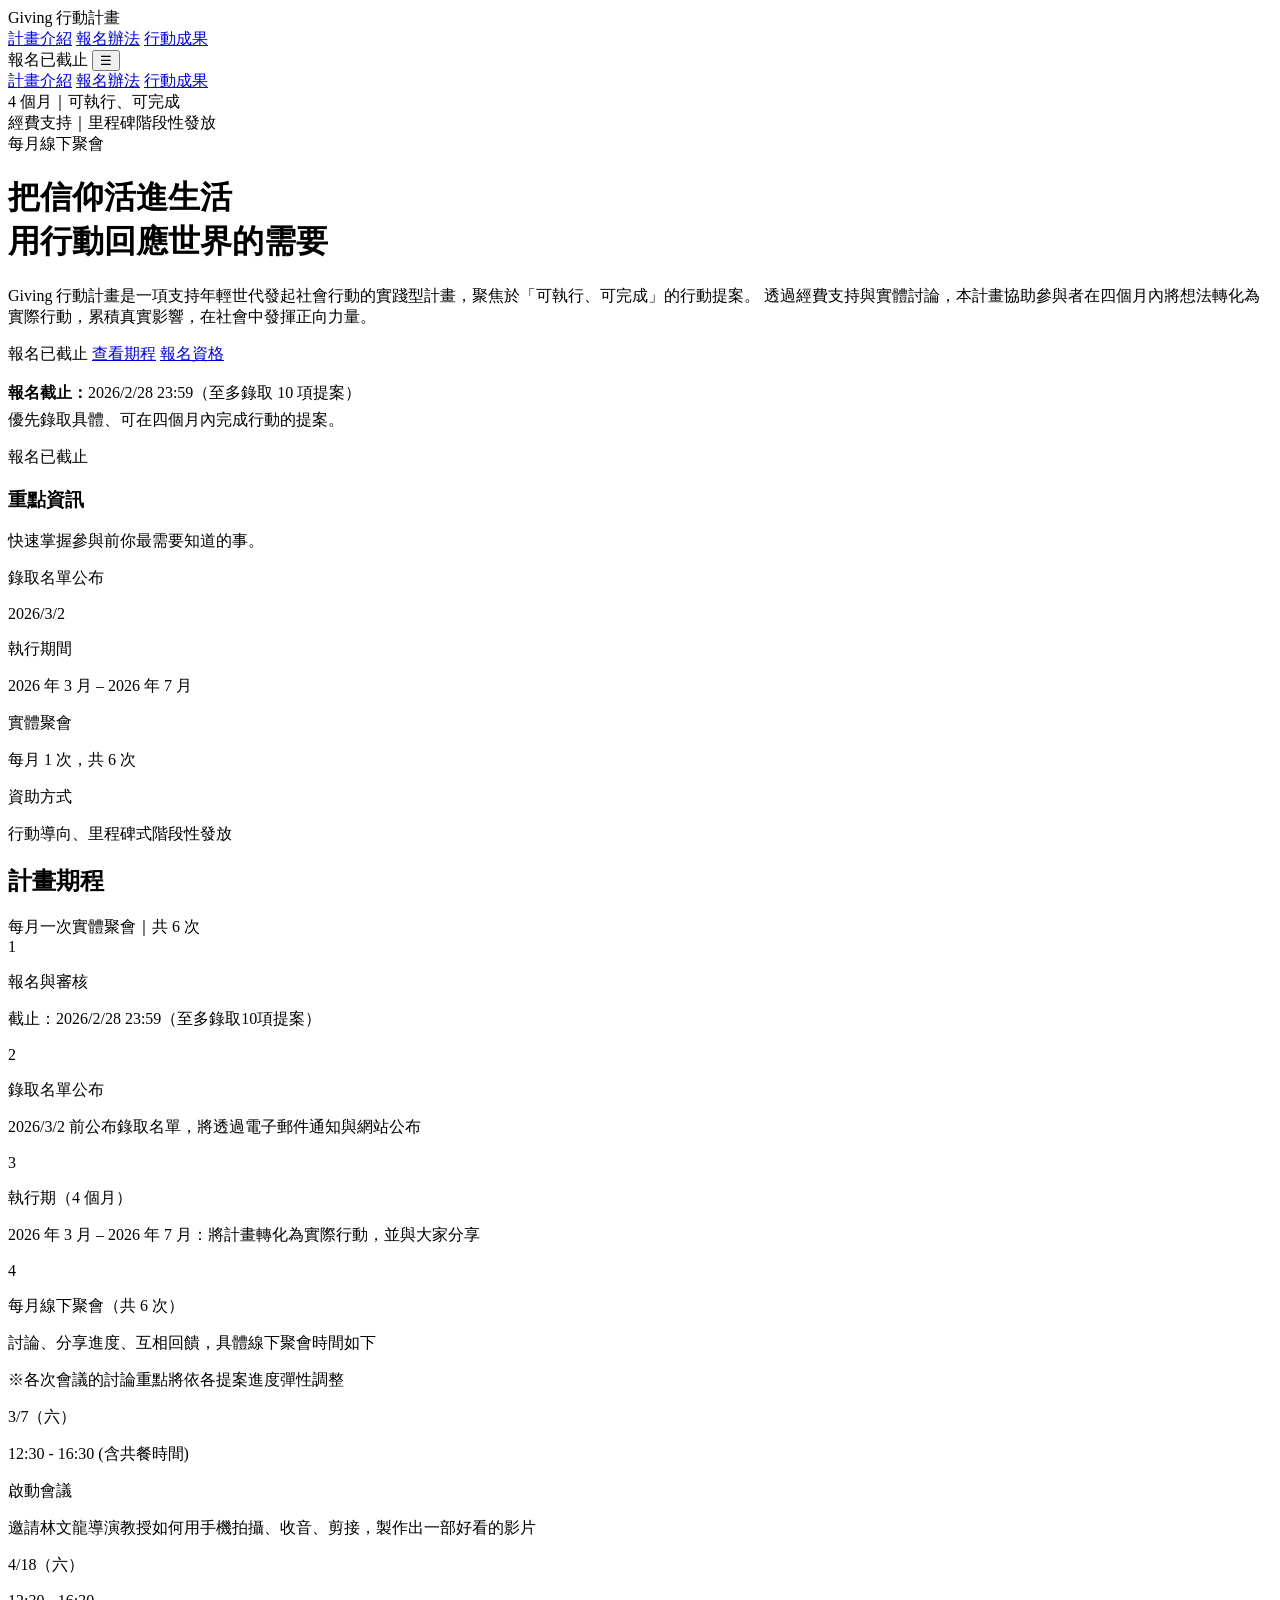
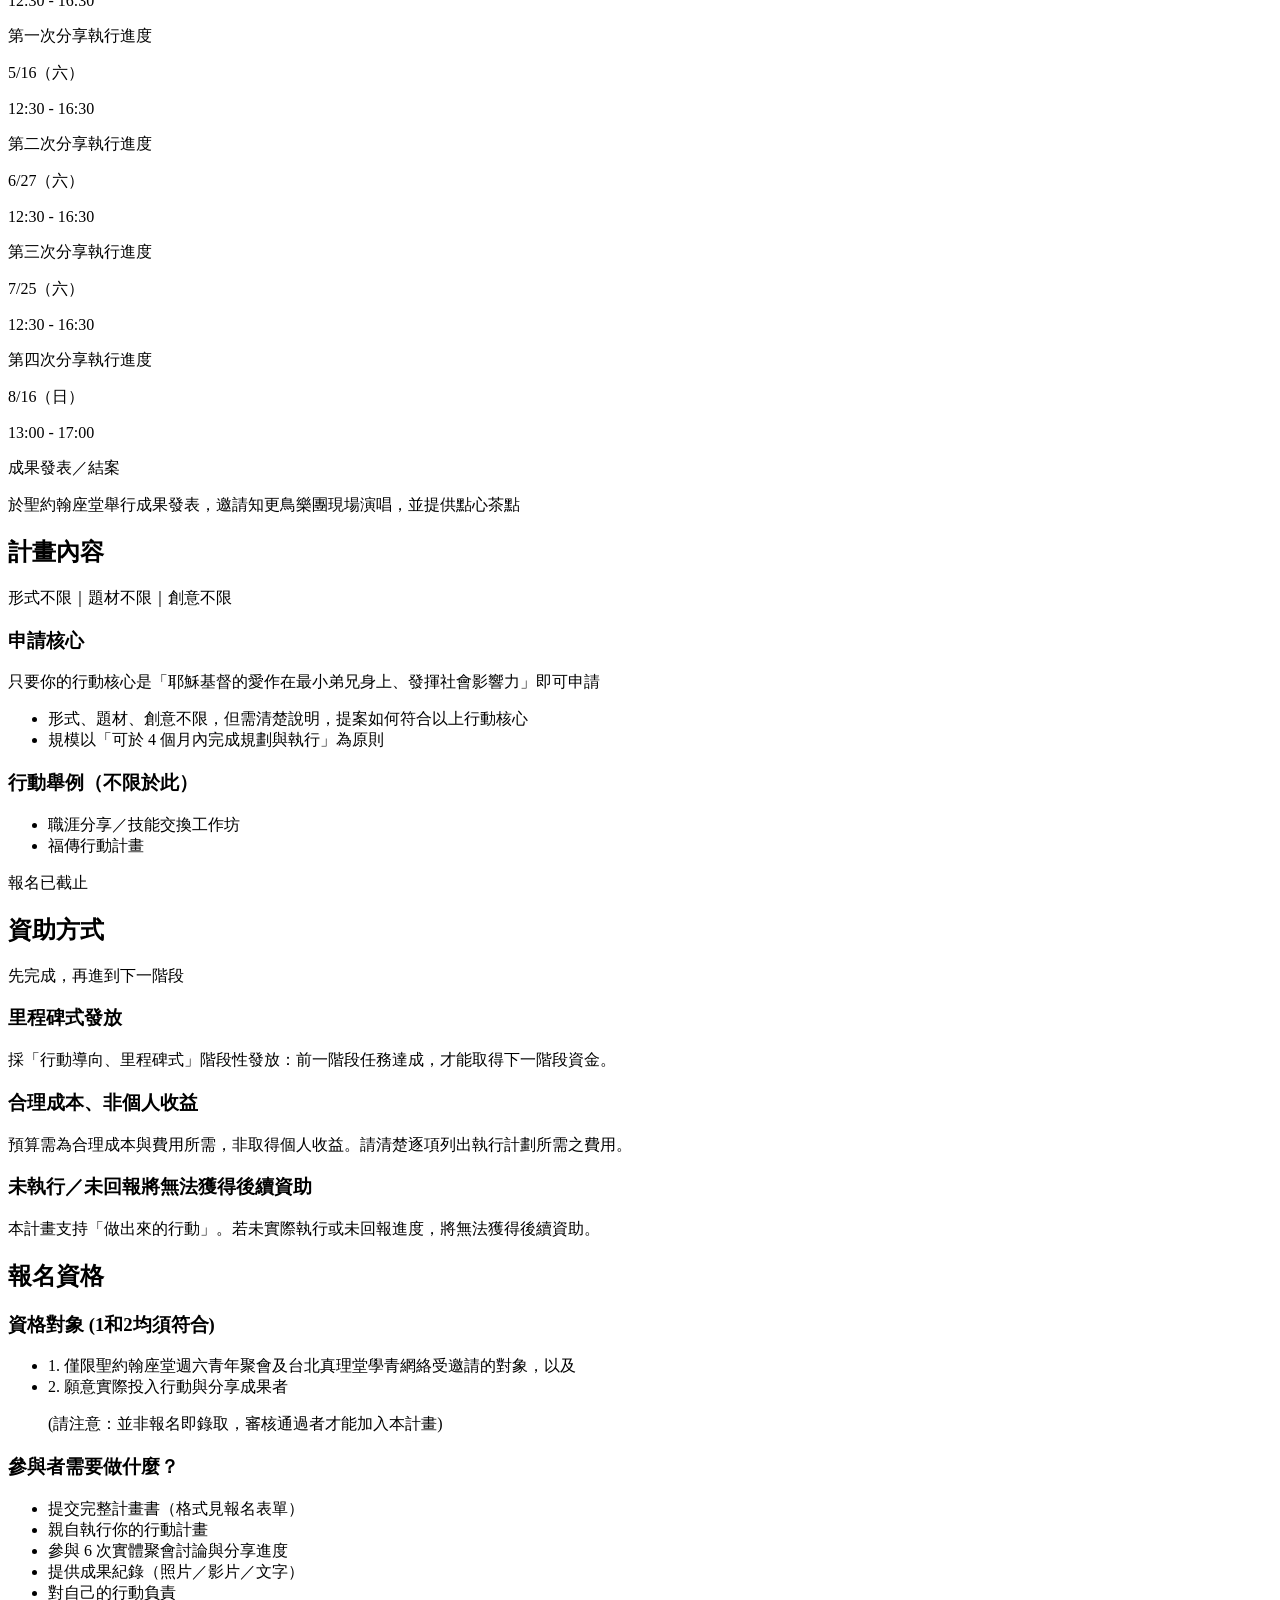
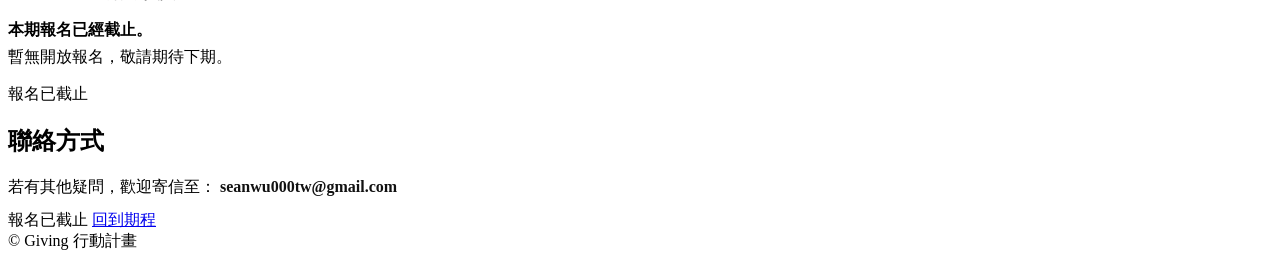
==== index.html @ 3ac2692a "Initial commit: Giving 行動計畫 website Apple-inspired visual refresh, results page video cards, and upd" ====
<!doctype html>
<html lang="zh-Hant">
<head>
  <meta charset="utf-8">
  <title>Giving 行動計畫｜計畫介紹</title>
  <meta name="viewport" content="width=device-width, initial-scale=1">
  <meta name="description" content="Giving 行動計畫：支持年輕世代在四個月內將想法轉化為實際社會行動的實踐型計畫。">
  <link rel="stylesheet" href="/giving-project/assets/styles.css">
  
</head>

<body>
  <!-- 導覽列（保持固定不動） -->
  <div class="nav">
    <div class="nav-inner">
      <div class="brand"><span class="dot"></span>Giving 行動計畫</div>
      <div class="nav-links">
        <a data-nav href="/giving-project/">計畫介紹</a>
        <a data-nav href="/giving-project/apply/">報名辦法</a>
        <a data-nav href="/giving-project/results/">行動成果</a>
      </div>
      <span class="btn closed">報名已截止</span>
      <button class="menu-btn" id="menuBtn" aria-label="開啟選單">☰</button>
    </div>
    <div class="mobile-menu" id="mobileMenu">
      <a data-nav href="/giving-project/">計畫介紹</a>
      <a data-nav href="/giving-project/apply/">報名辦法</a>
      <a data-nav href="/giving-project/results/">行動成果</a>
    </div>
  </div>

  <!--  重要：加上 id="content"，之後只替換這裡 -->
  <main id="content" class="container">

    <!-- Hero -->
    <div class="hero">
      <div class="badge-row">
        <div class="badge">4 個月｜可執行、可完成</div>
        <div class="badge">經費支持｜里程碑階段性發放</div>
        <div class="badge">每月線下聚會</div>
      </div>

      <div class="hero-grid">
        <div>
          <h1 class="hero-title">把信仰活進生活<br>用行動回應世界的需要</h1>
          <p class="lead">
            Giving 行動計畫是一項支持年輕世代發起社會行動的實踐型計畫，聚焦於「可執行、可完成」的行動提案。
            透過經費支持與實體討論，本計畫協助參與者在四個月內將想法轉化為實際行動，累積真實影響，在社會中發揮正向力量。
          </p>
          <div class="hero-actions">
            <span class="btn closed">報名已截止</span>
            <a class="btn ghost" href="#timeline">查看期程</a>
            <a class="btn ghost" href="#eligibility">報名資格</a>
          </div>

          <div class="cta-band" style="margin-top:18px;">
            <div>
              <strong>報名截止：</strong>2026/2/28 23:59（至多錄取 10 項提案）
              <p style="margin-top:6px;">優先錄取具體、可在四個月內完成行動的提案。</p>
            </div>
            <span class="btn closed">報名已截止</span>
          </div>
        </div>

        <aside class="panel">
          <h3>重點資訊</h3>
          <p>快速掌握參與前你最需要知道的事。</p>
          <div class="meta">
            <div class="meta-item">
              <p class="k">錄取名單公布</p>
              <p class="v">2026/3/2</p>
            </div>
            <div class="meta-item">
              <p class="k">執行期間</p>
              <p class="v">2026 年 3 月 – 2026 年 7 月</p>
            </div>
            <div class="meta-item">
              <p class="k">實體聚會</p>
              <p class="v">每月 1 次，共 6 次</p>
            </div>
            <div class="meta-item">
              <p class="k">資助方式</p>
              <p class="v">行動導向、里程碑式階段性發放</p>
            </div>
          </div>
        </aside>
      </div>
    </div>

    <!-- Timeline -->
    <section id="timeline">
      <div class="section-title">
        <h2>計畫期程</h2>
        <div class="hint">每月一次實體聚會｜共 6 次</div>
      </div>

      <div class="grid">
        <div class="card soft" style="grid-column: span 12;">
          <div class="timeline">
            <div class="step">
              <div class="num">1</div>
              <div class="txt">
                <p class="t">報名與審核</p>
                <p class="d">截止：2026/2/28 23:59（至多錄取10項提案）</p>
              </div>
            </div>
            <div class="step">
              <div class="num">2</div>
              <div class="txt">
                <p class="t">錄取名單公布</p>
                <p class="d">2026/3/2 前公布錄取名單，將透過電子郵件通知與網站公布</p>
              </div>
            </div>
            <div class="step">
              <div class="num">3</div>
              <div class="txt">
                <p class="t">執行期（4 個月）</p>
                <p class="d">2026 年 3 月 – 2026 年 7 月：將計畫轉化為實際行動，並與大家分享</p>
              </div>
            </div>
            <div class="step">
              <div class="num">4</div>
              <div class="txt">
                <p class="t">每月線下聚會（共 6 次）</p>
                <p class="d">討論、分享進度、互相回饋，具體線下聚會時間如下</p>
                <p class="d">※各次會議的討論重點將依各提案進度彈性調整</p>
              </div>
            </div>

            <!-- Detailed Meeting Timeline -->
            <div class="meeting-timeline">

              <div class="meeting-line"></div>

              <div class="meeting-item">
                <div class="dot"></div>
                <p class="date">3/7（六）</p>
                <p class="time">12:30 - 16:30 (含共餐時間)</p>
                <p class="stage">啟動會議</p>
                <p class="desc">邀請林文龍導演教授如何用手機拍攝、收音、剪接，製作出一部好看的影片</p>
              </div>

              <div class="meeting-item">
                <div class="dot"></div>
                <p class="date">4/18（六）</p>
                <p class="time">12:30 - 16:30</p>
                <p class="stage">第一次分享執行進度</p>
                <p class="desc"></p>
              </div>

              <div class="meeting-item">
                <div class="dot"></div>
                <p class="date">5/16（六）</p>
                <p class="time">12:30 - 16:30</p>
                <p class="stage">第二次分享執行進度</p>
                <p class="desc"></p>
              </div>

              <div class="meeting-item">
                <div class="dot"></div>
                <p class="date">6/27（六）</p>
                <p class="time">12:30 - 16:30</p>
                <p class="stage">第三次分享執行進度</p>
                <p class="desc"></p>
              </div>

              <div class="meeting-item">
                <div class="dot"></div>
                <p class="date">7/25（六）</p>
                <p class="time">12:30 - 16:30</p>
                <p class="stage">第四次分享執行進度</p>
                <p class="desc"></p>
              </div>

              <div class="meeting-item">
                <div class="dot"></div>
                <p class="date">8/16（日）</p>
                <p class="time">13:00 - 17:00</p>
                <p class="stage">成果發表／結案</p>
                <p class="desc">於聖約翰座堂舉行成果發表，邀請知更鳥樂團現場演唱，並提供點心茶點</p>
              </div>
            </div>

          </div>
        </div>
      </div>
    </section>

    <!-- Content -->
    <section>
      <div class="section-title">
        <h2>計畫內容</h2>
        <div class="hint">形式不限｜題材不限｜創意不限</div>
      </div>

      <div class="grid">
        <div class="card">
          <h3>申請核心</h3>
          <p>只要你的行動核心是「耶穌基督的愛作在最小弟兄身上、發揮社會影響力」即可申請</p>
          <ul>
            <li>形式、題材、創意不限，但需清楚說明，提案如何符合以上行動核心</li>
            <li>規模以「可於 4 個月內完成規劃與執行」為原則</li>
          </ul>
        </div>
        <div class="card">
          <h3>行動舉例（不限於此）</h3>
          <ul>
            <li>職涯分享／技能交換工作坊</li>
            <li>福傳行動計畫</li>
          </ul>
          <div style="margin-top:12px;">
            <span class="btn closed">報名已截止</span>
          </div>
        </div>
      </div>
    </section>

    <!-- Funding -->
    <section>
      <div class="section-title">
        <h2>資助方式</h2>
        <div class="hint">先完成，再進到下一階段</div>
      </div>

      <div class="grid">
        <div class="card soft">
          <h3>里程碑式發放</h3>
          <p>採「行動導向、里程碑式」階段性發放：前一階段任務達成，才能取得下一階段資金。</p>
        </div>
        <div class="card soft">
          <h3>合理成本、非個人收益</h3>
          <p>預算需為合理成本與費用所需，非取得個人收益。請清楚逐項列出執行計劃所需之費用。</p>
        </div>
        <div class="card soft">
          <h3>未執行／未回報將無法獲得後續資助</h3>
          <p>本計畫支持「做出來的行動」。若未實際執行或未回報進度，將無法獲得後續資助。</p>
        </div>
        </div>
      </div>
    </section>

    <!-- Eligibility -->
    <section id="eligibility">
      <div class="section-title">
        <h2>報名資格</h2>
        <div class="hint"></div>
      </div>

      <div class="grid">
        <div class="card">
          <h3>資格對象 (1和2均須符合)</h3>
          <ul>
            <li>1. 僅限聖約翰座堂週六青年聚會及台北真理堂學青網絡受邀請的對象，以及</li>
            <li>2. 願意實際投入行動與分享成果者</li>
            <p>(請注意：並非報名即錄取，審核通過者才能加入本計畫)</p>
          </ul>
        </div>
        <div class="card">
          <h3>參與者需要做什麼？</h3>
          <ul>
            <li>提交完整計畫書（格式見報名表單）</li>
            <li>親自執行你的行動計畫</li>
            <li>參與 6 次實體聚會討論與分享進度</li>
            <li>提供成果紀錄（照片／影片／文字）</li>
            <li>對自己的行動負責</li>
          </ul>
        </div>
      </div>

      <div class="cta-band">
        <div>
          <strong>本期報名已經截止。</strong>
          <p style="margin-top:6px;">暫無開放報名，敬請期待下期。</p>
        </div>
        <span class="btn closed">報名已截止</span>
      </div>
    </section>

    <!-- Contact -->
    <section>
      <div class="section-title">
        <h2>聯絡方式</h2>
        <div class="hint"></div>
      </div>
      <div class="grid">
        <div class="card soft" style="grid-column: span 12;">
          <p style="margin:0;color:var(--muted);">
            若有其他疑問，歡迎寄信至：
            <strong style="color:#111;">seanwu000tw@gmail.com</strong>
          </p>
          <div style="margin-top:12px;">
            <span class="btn closed">報名已截止</span>
            <a class="btn ghost" href="#timeline">回到期程</a>
          </div>
        </div>
      </div>
    </section>

  </main>

  <footer>
    <div class="container">
      <div>© Giving 行動計畫</div>
    </div>
  </footer>

  <!--  內容替換（不刷新）核心 JS -->
  <script>
    (function () {
 
      // 攔截導覽列點擊
      const content = document.getElementById("content");
      if (!content) return;

      function normalizePath(p) {
        return (p || "/").replace(/index\.html$/i, "").replace(/\/+$/, "/");
      }

      function setActiveNav(pathname) {
        const current = normalizePath(pathname);
        document.querySelectorAll(".nav-links a[data-nav], .mobile-menu a[data-nav]").forEach(a => {
          a.classList.remove("active");
          const href = a.getAttribute("href") || "";
          if (normalizePath(href) === current) a.classList.add("active");
        });
      }

      function scrollToHash(hash) {
        if (!hash) return;
        const id = hash.startsWith("#") ? hash : "#" + hash;
        const el = document.querySelector(id);
        if (el) el.scrollIntoView({ behavior: "smooth", block: "start" });
      }

      async function loadPage(url, push) {
        content.classList.add("is-loading");
        try {
          const res = await fetch(url, { credentials: "same-origin" });
          if (!res.ok) throw new Error("HTTP " + res.status);
          const html = await res.text();
          const doc = new DOMParser().parseFromString(html, "text/html");
          const next = doc.getElementById("content");
          if (!next) return (window.location.href = url);

          content.innerHTML = next.innerHTML;
          document.title = doc.title || document.title;

          if (push) history.pushState({}, "", url);

          // ✅ 若 url 含 hash，等內容換好後再捲動
          const hash = new URL(url, location.origin).hash;
          if (hash) {
            // 等一個 frame，確保 DOM 已更新
            requestAnimationFrame(() => scrollToHash(hash));
          } else {
            window.scrollTo({ top: 0, left: 0 });
          }

          setActiveNav(location.pathname);
        } catch (e) {
          window.location.href = url;
        } finally {
          requestAnimationFrame(() => content.classList.remove("is-loading"));
        }
      }

      document.addEventListener("click", (e) => {
        const a = e.target.closest("a");
        if (!a) return;

        const href = a.getAttribute("href");
        if (!href) return;

        // ✅ 1) 純頁內錨點：#timeline
        if (href.startsWith("#")) {
          const target = document.querySelector(href);
          if (target) {
            e.preventDefault();
            target.scrollIntoView({ behavior: "smooth", block: "start" });
            history.pushState(null, "", href); // 讓網址列顯示 #timeline
          }
          return;
        }

        // ✅ 2) 站內頁面 + hash：/giving-project/#timeline 或 /apply/#xxx
        // 只攔截同源（你的 GitHub Pages）且標註 data-nav 的連結
        if (a.hasAttribute("data-nav")) {
          e.preventDefault();
          loadPage(href, true);
        }
      });

      window.addEventListener("popstate", () => {
        // 回上一頁若含 hash，也會捲動
        loadPage(location.pathname + location.search + location.hash, false);
      });

      // ✅ 首次進站若網址含 #timeline，也自動捲動
      setActiveNav(location.pathname);
      if (location.hash) requestAnimationFrame(() => scrollToHash(location.hash));
    })();
    // 手機版menu介面
    const menuBtn = document.getElementById("menuBtn");
    const mobileMenu = document.getElementById("mobileMenu");
    if (menuBtn && mobileMenu){
      menuBtn.addEventListener("click", () => {
        mobileMenu.classList.toggle("open");
      });

      // 點選單項目後自動收起
      mobileMenu.addEventListener("click", (e) => {
        const a = e.target.closest("a");
        if (a) mobileMenu.classList.remove("open");
      });
    }

  </script>
</body>
</html>
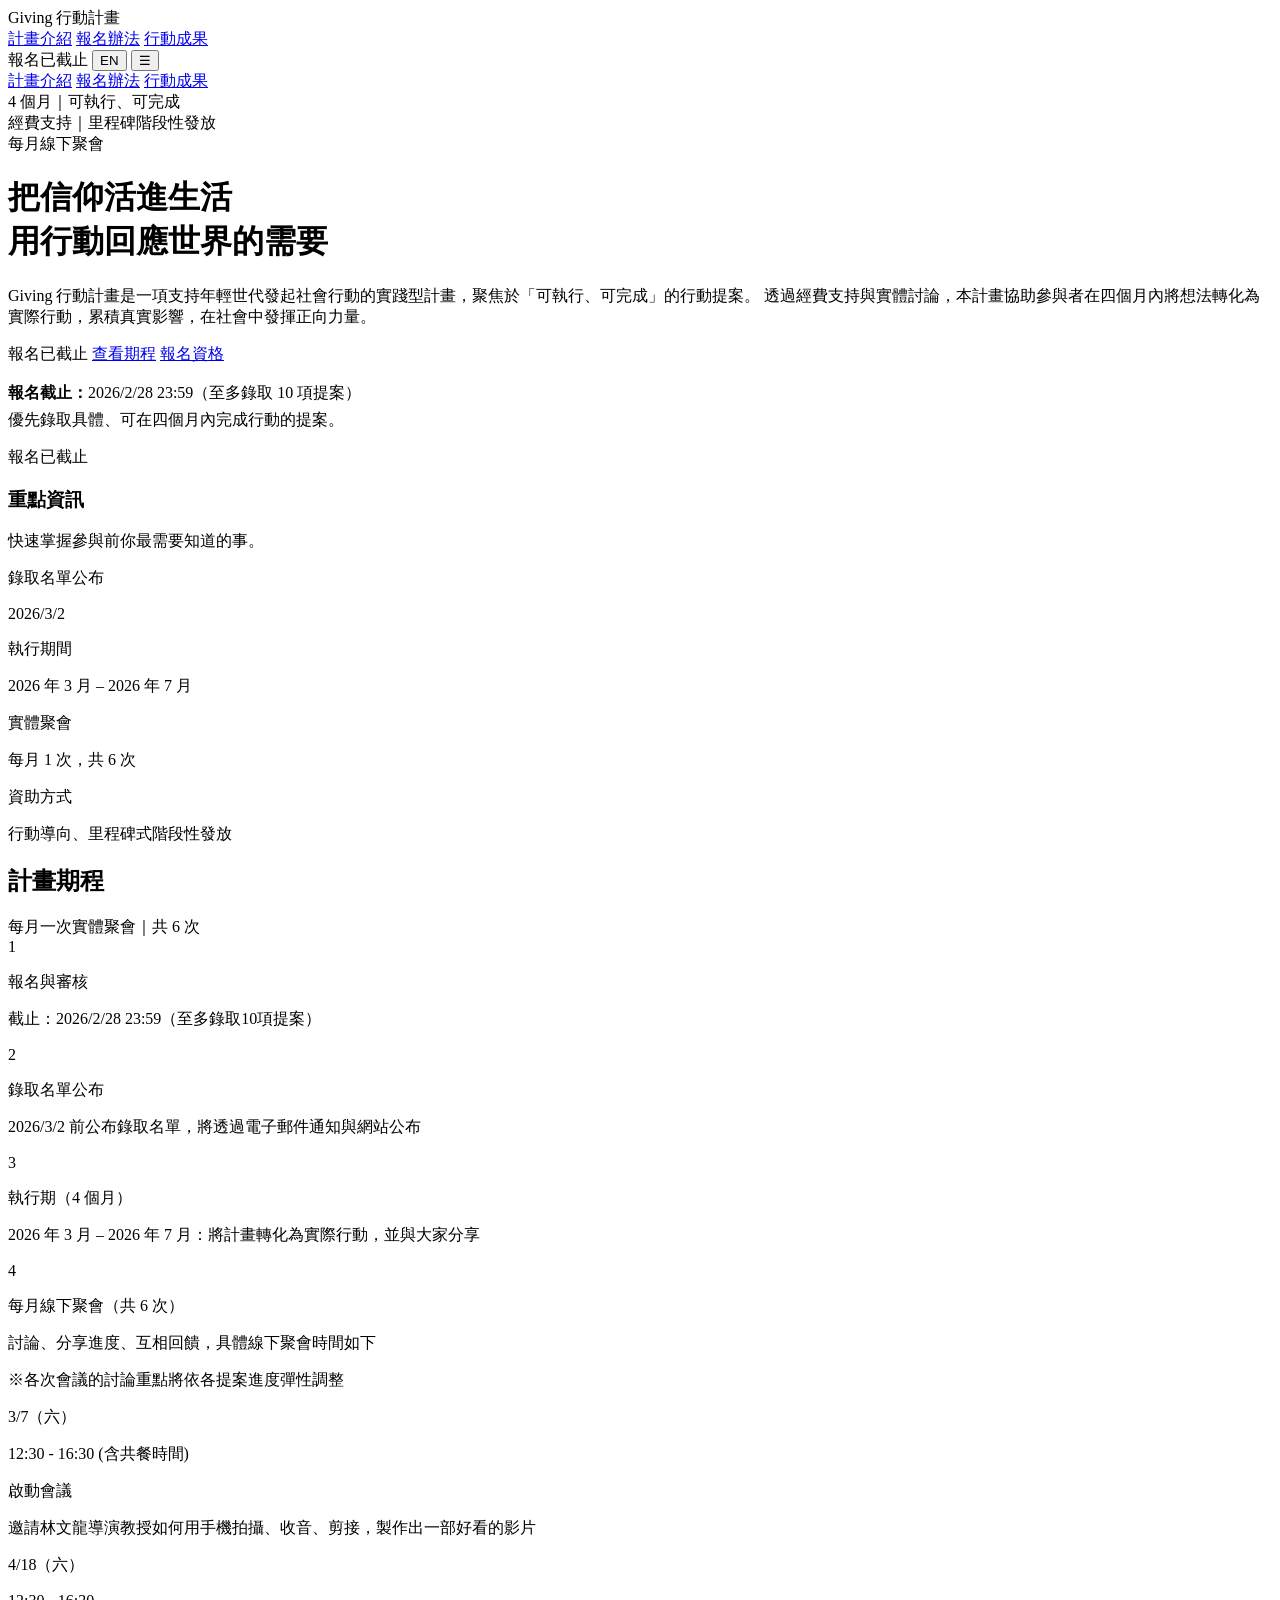
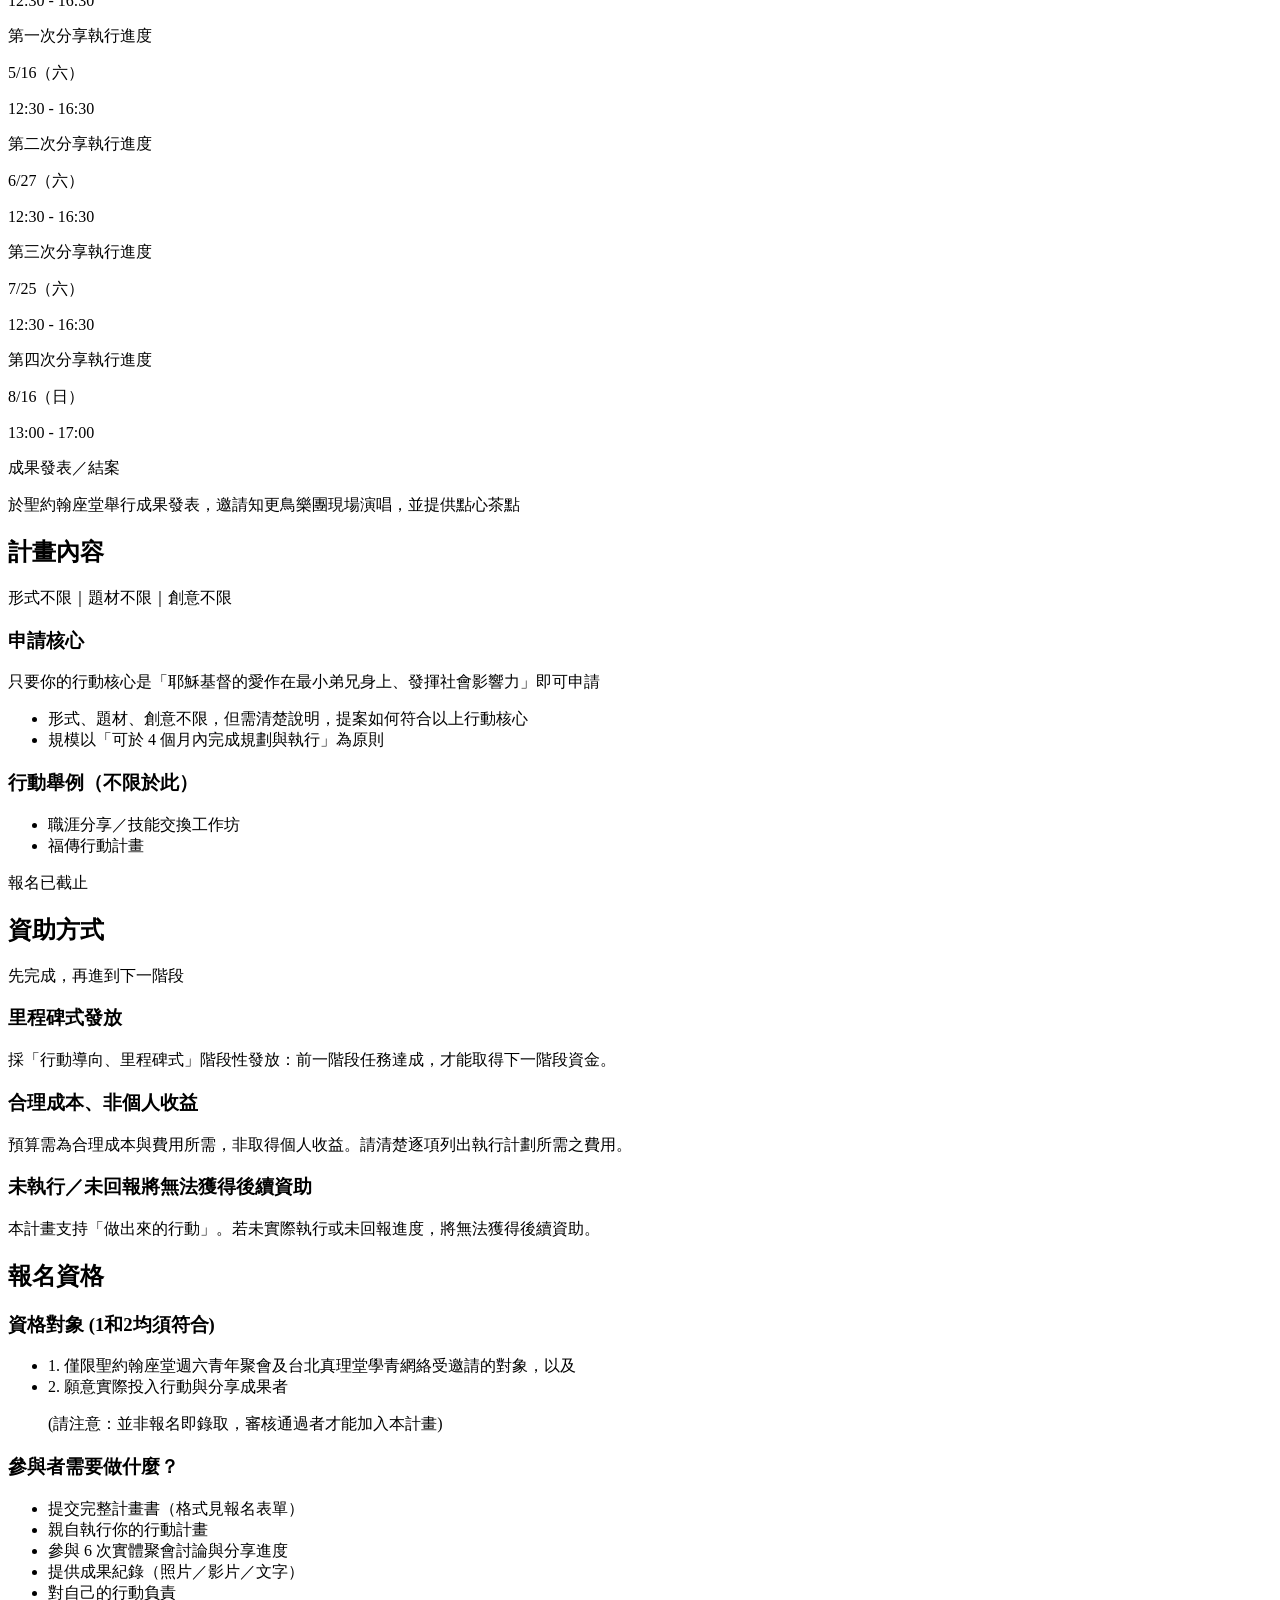
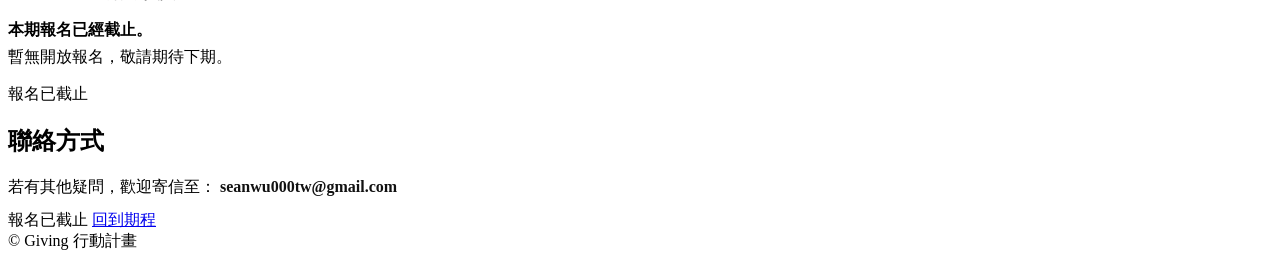
==== commit 216ce36a: "Add serif titles, lighter body type, EN/中 language toggle, and consistent mobile nav dropdown - Titl" ====
--- a/index.html
+++ b/index.html
@@ -5,27 +5,30 @@
   <title>Giving 行動計畫｜計畫介紹</title>
   <meta name="viewport" content="width=device-width, initial-scale=1">
   <meta name="description" content="Giving 行動計畫：支持年輕世代在四個月內將想法轉化為實際社會行動的實踐型計畫。">
+  <link rel="preconnect" href="https://fonts.googleapis.com">
+  <link rel="preconnect" href="https://fonts.gstatic.com" crossorigin>
+  <link rel="stylesheet" href="https://fonts.googleapis.com/css2?family=Noto+Sans+TC:wght@300;400;500;600;700&family=Noto+Serif+TC:wght@500;600;700&display=swap">
   <link rel="stylesheet" href="/giving-project/assets/styles.css">
-  
 </head>
 
 <body>
   <!-- 導覽列（保持固定不動） -->
   <div class="nav">
     <div class="nav-inner">
-      <div class="brand"><span class="dot"></span>Giving 行動計畫</div>
+      <div class="brand" data-en="The Giving Project"><span class="dot"></span>Giving 行動計畫</div>
       <div class="nav-links">
-        <a data-nav href="/giving-project/">計畫介紹</a>
-        <a data-nav href="/giving-project/apply/">報名辦法</a>
-        <a data-nav href="/giving-project/results/">行動成果</a>
-      </div>
-      <span class="btn closed">報名已截止</span>
+        <a data-nav href="/giving-project/" data-en="About">計畫介紹</a>
+        <a data-nav href="/giving-project/apply/" data-en="Apply">報名辦法</a>
+        <a data-nav href="/giving-project/results/" data-en="Results">行動成果</a>
+      </div>
+      <span class="btn closed" data-en="Applications Closed">報名已截止</span>
+      <button class="lang-toggle" aria-label="Switch to English">EN</button>
       <button class="menu-btn" id="menuBtn" aria-label="開啟選單">☰</button>
     </div>
     <div class="mobile-menu" id="mobileMenu">
-      <a data-nav href="/giving-project/">計畫介紹</a>
-      <a data-nav href="/giving-project/apply/">報名辦法</a>
-      <a data-nav href="/giving-project/results/">行動成果</a>
+      <a data-nav href="/giving-project/" data-en="About">計畫介紹</a>
+      <a data-nav href="/giving-project/apply/" data-en="Apply">報名辦法</a>
+      <a data-nav href="/giving-project/results/" data-en="Results">行動成果</a>
     </div>
   </div>
 
@@ -35,52 +38,52 @@
     <!-- Hero -->
     <div class="hero">
       <div class="badge-row">
-        <div class="badge">4 個月｜可執行、可完成</div>
-        <div class="badge">經費支持｜里程碑階段性發放</div>
-        <div class="badge">每月線下聚會</div>
+        <div class="badge" data-en="4 Months｜Actionable &amp; Completable">4 個月｜可執行、可完成</div>
+        <div class="badge" data-en="Funding｜Released by Milestone">經費支持｜里程碑階段性發放</div>
+        <div class="badge" data-en="Monthly In-Person Meetups">每月線下聚會</div>
       </div>
 
       <div class="hero-grid">
         <div>
-          <h1 class="hero-title">把信仰活進生活<br>用行動回應世界的需要</h1>
-          <p class="lead">
+          <h1 class="hero-title" data-en="Live your faith out loud&lt;br&gt;Answer the world's needs with action">把信仰活進生活<br>用行動回應世界的需要</h1>
+          <p class="lead" data-en="The Giving Project supports young people launching social action, focused on proposals that are actionable and completable. With funding support and in-person discussion, the program helps participants turn ideas into real action within four months, creating real impact and a positive force in society.">
             Giving 行動計畫是一項支持年輕世代發起社會行動的實踐型計畫，聚焦於「可執行、可完成」的行動提案。
             透過經費支持與實體討論，本計畫協助參與者在四個月內將想法轉化為實際行動，累積真實影響，在社會中發揮正向力量。
           </p>
           <div class="hero-actions">
-            <span class="btn closed">報名已截止</span>
-            <a class="btn ghost" href="#timeline">查看期程</a>
-            <a class="btn ghost" href="#eligibility">報名資格</a>
+            <span class="btn closed" data-en="Applications Closed">報名已截止</span>
+            <a class="btn ghost" href="#timeline" data-en="View Timeline">查看期程</a>
+            <a class="btn ghost" href="#eligibility" data-en="Eligibility">報名資格</a>
           </div>
 
           <div class="cta-band" style="margin-top:18px;">
             <div>
-              <strong>報名截止：</strong>2026/2/28 23:59（至多錄取 10 項提案）
-              <p style="margin-top:6px;">優先錄取具體、可在四個月內完成行動的提案。</p>
-            </div>
-            <span class="btn closed">報名已截止</span>
+              <strong data-en="Application Deadline: ">報名截止：</strong><span data-en="Feb 28, 2026 23:59 (up to 10 proposals accepted)">2026/2/28 23:59（至多錄取 10 項提案）</span>
+              <p style="margin-top:6px;" data-en="Priority given to concrete proposals completable within four months.">優先錄取具體、可在四個月內完成行動的提案。</p>
+            </div>
+            <span class="btn closed" data-en="Applications Closed">報名已截止</span>
           </div>
         </div>
 
         <aside class="panel">
-          <h3>重點資訊</h3>
-          <p>快速掌握參與前你最需要知道的事。</p>
+          <h3 data-en="Key Info">重點資訊</h3>
+          <p data-en="Everything you need to know before joining.">快速掌握參與前你最需要知道的事。</p>
           <div class="meta">
             <div class="meta-item">
-              <p class="k">錄取名單公布</p>
+              <p class="k" data-en="Results Announced">錄取名單公布</p>
               <p class="v">2026/3/2</p>
             </div>
             <div class="meta-item">
-              <p class="k">執行期間</p>
-              <p class="v">2026 年 3 月 – 2026 年 7 月</p>
+              <p class="k" data-en="Program Period">執行期間</p>
+              <p class="v" data-en="March – July 2026">2026 年 3 月 – 2026 年 7 月</p>
             </div>
             <div class="meta-item">
-              <p class="k">實體聚會</p>
-              <p class="v">每月 1 次，共 6 次</p>
+              <p class="k" data-en="In-Person Meetups">實體聚會</p>
+              <p class="v" data-en="Once a month, 6 sessions total">每月 1 次，共 6 次</p>
             </div>
             <div class="meta-item">
-              <p class="k">資助方式</p>
-              <p class="v">行動導向、里程碑式階段性發放</p>
+              <p class="k" data-en="Funding Model">資助方式</p>
+              <p class="v" data-en="Action-based, released by milestone">行動導向、里程碑式階段性發放</p>
             </div>
           </div>
         </aside>
@@ -90,8 +93,8 @@
     <!-- Timeline -->
     <section id="timeline">
       <div class="section-title">
-        <h2>計畫期程</h2>
-        <div class="hint">每月一次實體聚會｜共 6 次</div>
+        <h2 data-en="Program Timeline">計畫期程</h2>
+        <div class="hint" data-en="One in-person meetup per month｜6 sessions total">每月一次實體聚會｜共 6 次</div>
       </div>
 
       <div class="grid">
@@ -100,30 +103,30 @@
             <div class="step">
               <div class="num">1</div>
               <div class="txt">
-                <p class="t">報名與審核</p>
-                <p class="d">截止：2026/2/28 23:59（至多錄取10項提案）</p>
+                <p class="t" data-en="Application &amp; Review">報名與審核</p>
+                <p class="d" data-en="Deadline: Feb 28, 2026 23:59 (up to 10 proposals accepted)">截止：2026/2/28 23:59（至多錄取10項提案）</p>
               </div>
             </div>
             <div class="step">
               <div class="num">2</div>
               <div class="txt">
-                <p class="t">錄取名單公布</p>
-                <p class="d">2026/3/2 前公布錄取名單，將透過電子郵件通知與網站公布</p>
+                <p class="t" data-en="Results Announcement">錄取名單公布</p>
+                <p class="d" data-en="Results will be announced by Mar 2, 2026 via email and on this site">2026/3/2 前公布錄取名單，將透過電子郵件通知與網站公布</p>
               </div>
             </div>
             <div class="step">
               <div class="num">3</div>
               <div class="txt">
-                <p class="t">執行期（4 個月）</p>
-                <p class="d">2026 年 3 月 – 2026 年 7 月：將計畫轉化為實際行動，並與大家分享</p>
+                <p class="t" data-en="Execution Period (4 Months)">執行期（4 個月）</p>
+                <p class="d" data-en="March – July 2026: turn your plan into real action and share it with the group">2026 年 3 月 – 2026 年 7 月：將計畫轉化為實際行動，並與大家分享</p>
               </div>
             </div>
             <div class="step">
               <div class="num">4</div>
               <div class="txt">
-                <p class="t">每月線下聚會（共 6 次）</p>
-                <p class="d">討論、分享進度、互相回饋，具體線下聚會時間如下</p>
-                <p class="d">※各次會議的討論重點將依各提案進度彈性調整</p>
+                <p class="t" data-en="Monthly In-Person Meetups (6 Sessions)">每月線下聚會（共 6 次）</p>
+                <p class="d" data-en="Discuss, share progress, and give feedback — see the exact meetup schedule below">討論、分享進度、互相回饋，具體線下聚會時間如下</p>
+                <p class="d" data-en="※ The focus of each meeting will be adjusted flexibly based on each proposal's progress">※各次會議的討論重點將依各提案進度彈性調整</p>
               </div>
             </div>
 
@@ -134,50 +137,50 @@
 
               <div class="meeting-item">
                 <div class="dot"></div>
-                <p class="date">3/7（六）</p>
-                <p class="time">12:30 - 16:30 (含共餐時間)</p>
-                <p class="stage">啟動會議</p>
-                <p class="desc">邀請林文龍導演教授如何用手機拍攝、收音、剪接，製作出一部好看的影片</p>
-              </div>
-
-              <div class="meeting-item">
-                <div class="dot"></div>
-                <p class="date">4/18（六）</p>
-                <p class="time">12:30 - 16:30</p>
-                <p class="stage">第一次分享執行進度</p>
+                <p class="date" data-en="Mar 7 (Sat)">3/7（六）</p>
+                <p class="time" data-en="12:30–16:30 (meal included)">12:30 - 16:30 (含共餐時間)</p>
+                <p class="stage" data-en="Kickoff Meeting">啟動會議</p>
+                <p class="desc" data-en="Director Lin Wen-Lung will teach smartphone filming, audio, and editing to help you make a great video">邀請林文龍導演教授如何用手機拍攝、收音、剪接，製作出一部好看的影片</p>
+              </div>
+
+              <div class="meeting-item">
+                <div class="dot"></div>
+                <p class="date" data-en="Apr 18 (Sat)">4/18（六）</p>
+                <p class="time" data-en="12:30–16:30">12:30 - 16:30</p>
+                <p class="stage" data-en="1st Progress Sharing">第一次分享執行進度</p>
                 <p class="desc"></p>
               </div>
 
               <div class="meeting-item">
                 <div class="dot"></div>
-                <p class="date">5/16（六）</p>
-                <p class="time">12:30 - 16:30</p>
-                <p class="stage">第二次分享執行進度</p>
+                <p class="date" data-en="May 16 (Sat)">5/16（六）</p>
+                <p class="time" data-en="12:30–16:30">12:30 - 16:30</p>
+                <p class="stage" data-en="2nd Progress Sharing">第二次分享執行進度</p>
                 <p class="desc"></p>
               </div>
 
               <div class="meeting-item">
                 <div class="dot"></div>
-                <p class="date">6/27（六）</p>
-                <p class="time">12:30 - 16:30</p>
-                <p class="stage">第三次分享執行進度</p>
+                <p class="date" data-en="Jun 27 (Sat)">6/27（六）</p>
+                <p class="time" data-en="12:30–16:30">12:30 - 16:30</p>
+                <p class="stage" data-en="3rd Progress Sharing">第三次分享執行進度</p>
                 <p class="desc"></p>
               </div>
 
               <div class="meeting-item">
                 <div class="dot"></div>
-                <p class="date">7/25（六）</p>
-                <p class="time">12:30 - 16:30</p>
-                <p class="stage">第四次分享執行進度</p>
+                <p class="date" data-en="Jul 25 (Sat)">7/25（六）</p>
+                <p class="time" data-en="12:30–16:30">12:30 - 16:30</p>
+                <p class="stage" data-en="4th Progress Sharing">第四次分享執行進度</p>
                 <p class="desc"></p>
               </div>
 
               <div class="meeting-item">
                 <div class="dot"></div>
-                <p class="date">8/16（日）</p>
-                <p class="time">13:00 - 17:00</p>
-                <p class="stage">成果發表／結案</p>
-                <p class="desc">於聖約翰座堂舉行成果發表，邀請知更鳥樂團現場演唱，並提供點心茶點</p>
+                <p class="date" data-en="Aug 16 (Sun)">8/16（日）</p>
+                <p class="time" data-en="13:00–17:00">13:00 - 17:00</p>
+                <p class="stage" data-en="Final Showcase / Wrap-up">成果發表／結案</p>
+                <p class="desc" data-en="Held at St. John's Cathedral, featuring a live performance by Robin Band, with refreshments provided">於聖約翰座堂舉行成果發表，邀請知更鳥樂團現場演唱，並提供點心茶點</p>
               </div>
             </div>
 
@@ -189,27 +192,27 @@
     <!-- Content -->
     <section>
       <div class="section-title">
-        <h2>計畫內容</h2>
-        <div class="hint">形式不限｜題材不限｜創意不限</div>
+        <h2 data-en="Program Content">計畫內容</h2>
+        <div class="hint" data-en="Any Format｜Any Topic｜Any Creative Approach">形式不限｜題材不限｜創意不限</div>
       </div>
 
       <div class="grid">
         <div class="card">
-          <h3>申請核心</h3>
-          <p>只要你的行動核心是「耶穌基督的愛作在最小弟兄身上、發揮社會影響力」即可申請</p>
+          <h3 data-en="Core Criteria">申請核心</h3>
+          <p data-en="Any proposal is welcome as long as its core is living out Christ's love for the least of these and creating social impact">只要你的行動核心是「耶穌基督的愛作在最小弟兄身上、發揮社會影響力」即可申請</p>
           <ul>
-            <li>形式、題材、創意不限，但需清楚說明，提案如何符合以上行動核心</li>
-            <li>規模以「可於 4 個月內完成規劃與執行」為原則</li>
+            <li data-en="Any format, topic, or creative approach — just clearly explain how your proposal fits this core">形式、題材、創意不限，但需清楚說明，提案如何符合以上行動核心</li>
+            <li data-en="Scope should be planned and completable within 4 months">規模以「可於 4 個月內完成規劃與執行」為原則</li>
           </ul>
         </div>
         <div class="card">
-          <h3>行動舉例（不限於此）</h3>
+          <h3 data-en="Example Actions (not limited to)">行動舉例（不限於此）</h3>
           <ul>
-            <li>職涯分享／技能交換工作坊</li>
-            <li>福傳行動計畫</li>
+            <li data-en="Career-sharing / skill-exchange workshops">職涯分享／技能交換工作坊</li>
+            <li data-en="Evangelism action projects">福傳行動計畫</li>
           </ul>
           <div style="margin-top:12px;">
-            <span class="btn closed">報名已截止</span>
+            <span class="btn closed" data-en="Applications Closed">報名已截止</span>
           </div>
         </div>
       </div>
@@ -218,22 +221,22 @@
     <!-- Funding -->
     <section>
       <div class="section-title">
-        <h2>資助方式</h2>
-        <div class="hint">先完成，再進到下一階段</div>
+        <h2 data-en="Funding Model">資助方式</h2>
+        <div class="hint" data-en="Complete one stage before moving to the next">先完成，再進到下一階段</div>
       </div>
 
       <div class="grid">
         <div class="card soft">
-          <h3>里程碑式發放</h3>
-          <p>採「行動導向、里程碑式」階段性發放：前一階段任務達成，才能取得下一階段資金。</p>
+          <h3 data-en="Milestone-Based Disbursement">里程碑式發放</h3>
+          <p data-en="Funds are released in stages, action-based and milestone-driven: each stage's funding unlocks only after the previous stage's goals are met.">採「行動導向、里程碑式」階段性發放：前一階段任務達成，才能取得下一階段資金。</p>
         </div>
         <div class="card soft">
-          <h3>合理成本、非個人收益</h3>
-          <p>預算需為合理成本與費用所需，非取得個人收益。請清楚逐項列出執行計劃所需之費用。</p>
+          <h3 data-en="Reasonable Costs, Not Personal Gain">合理成本、非個人收益</h3>
+          <p data-en="Budgets must reflect reasonable costs and expenses, not personal gain. Please itemize all costs needed to execute your plan.">預算需為合理成本與費用所需，非取得個人收益。請清楚逐項列出執行計劃所需之費用。</p>
         </div>
         <div class="card soft">
-          <h3>未執行／未回報將無法獲得後續資助</h3>
-          <p>本計畫支持「做出來的行動」。若未實際執行或未回報進度，將無法獲得後續資助。</p>
+          <h3 data-en="No Execution or Reporting Means No Further Funding">未執行／未回報將無法獲得後續資助</h3>
+          <p data-en="This program supports action that actually happens. Without real execution or progress reporting, further funding will not be granted.">本計畫支持「做出來的行動」。若未實際執行或未回報進度，將無法獲得後續資助。</p>
         </div>
         </div>
       </div>
@@ -242,55 +245,55 @@
     <!-- Eligibility -->
     <section id="eligibility">
       <div class="section-title">
-        <h2>報名資格</h2>
+        <h2 data-en="Eligibility">報名資格</h2>
         <div class="hint"></div>
       </div>
 
       <div class="grid">
         <div class="card">
-          <h3>資格對象 (1和2均須符合)</h3>
+          <h3 data-en="Eligible Applicants (must meet both 1 and 2)">資格對象 (1和2均須符合)</h3>
           <ul>
-            <li>1. 僅限聖約翰座堂週六青年聚會及台北真理堂學青網絡受邀請的對象，以及</li>
-            <li>2. 願意實際投入行動與分享成果者</li>
-            <p>(請注意：並非報名即錄取，審核通過者才能加入本計畫)</p>
+            <li data-en="1. Limited to those invited from St. John's Cathedral Saturday Youth Gathering and Taipei Truth Lutheran Church's Student-Young Adult Network, and">1. 僅限聖約翰座堂週六青年聚會及台北真理堂學青網絡受邀請的對象，以及</li>
+            <li data-en="2. Willing to actually carry out the action and share the results">2. 願意實際投入行動與分享成果者</li>
+            <p data-en="(Note: Applying does not guarantee acceptance — only those who pass review will join the program)">(請注意：並非報名即錄取，審核通過者才能加入本計畫)</p>
           </ul>
         </div>
         <div class="card">
-          <h3>參與者需要做什麼？</h3>
+          <h3 data-en="What Will Participants Do?">參與者需要做什麼？</h3>
           <ul>
-            <li>提交完整計畫書（格式見報名表單）</li>
-            <li>親自執行你的行動計畫</li>
-            <li>參與 6 次實體聚會討論與分享進度</li>
-            <li>提供成果紀錄（照片／影片／文字）</li>
-            <li>對自己的行動負責</li>
+            <li data-en="Submit a complete proposal (format specified in the application form)">提交完整計畫書（格式見報名表單）</li>
+            <li data-en="Personally carry out your action plan">親自執行你的行動計畫</li>
+            <li data-en="Attend all 6 in-person meetups to discuss and share progress">參與 6 次實體聚會討論與分享進度</li>
+            <li data-en="Provide documentation of results (photos / video / write-up)">提供成果紀錄（照片／影片／文字）</li>
+            <li data-en="Take ownership of your own action">對自己的行動負責</li>
           </ul>
         </div>
       </div>
 
       <div class="cta-band">
         <div>
-          <strong>本期報名已經截止。</strong>
-          <p style="margin-top:6px;">暫無開放報名，敬請期待下期。</p>
-        </div>
-        <span class="btn closed">報名已截止</span>
+          <strong data-en="Applications for this cycle are now closed.">本期報名已經截止。</strong>
+          <p style="margin-top:6px;" data-en="Not currently accepting applications — stay tuned for the next cycle.">暫無開放報名，敬請期待下期。</p>
+        </div>
+        <span class="btn closed" data-en="Applications Closed">報名已截止</span>
       </div>
     </section>
 
     <!-- Contact -->
     <section>
       <div class="section-title">
-        <h2>聯絡方式</h2>
+        <h2 data-en="Contact">聯絡方式</h2>
         <div class="hint"></div>
       </div>
       <div class="grid">
         <div class="card soft" style="grid-column: span 12;">
           <p style="margin:0;color:var(--muted);">
-            若有其他疑問，歡迎寄信至：
+            <span data-en="For any questions, feel free to email: ">若有其他疑問，歡迎寄信至：</span>
             <strong style="color:#111;">seanwu000tw@gmail.com</strong>
           </p>
           <div style="margin-top:12px;">
-            <span class="btn closed">報名已截止</span>
-            <a class="btn ghost" href="#timeline">回到期程</a>
+            <span class="btn closed" data-en="Applications Closed">報名已截止</span>
+            <a class="btn ghost" href="#timeline" data-en="Back to Timeline">回到期程</a>
           </div>
         </div>
       </div>
@@ -300,126 +303,10 @@
 
   <footer>
     <div class="container">
-      <div>© Giving 行動計畫</div>
+      <div data-en="© The Giving Project">© Giving 行動計畫</div>
     </div>
   </footer>
 
-  <!--  內容替換（不刷新）核心 JS -->
-  <script>
-    (function () {
- 
-      // 攔截導覽列點擊
-      const content = document.getElementById("content");
-      if (!content) return;
-
-      function normalizePath(p) {
-        return (p || "/").replace(/index\.html$/i, "").replace(/\/+$/, "/");
-      }
-
-      function setActiveNav(pathname) {
-        const current = normalizePath(pathname);
-        document.querySelectorAll(".nav-links a[data-nav], .mobile-menu a[data-nav]").forEach(a => {
-          a.classList.remove("active");
-          const href = a.getAttribute("href") || "";
-          if (normalizePath(href) === current) a.classList.add("active");
-        });
-      }
-
-      function scrollToHash(hash) {
-        if (!hash) return;
-        const id = hash.startsWith("#") ? hash : "#" + hash;
-        const el = document.querySelector(id);
-        if (el) el.scrollIntoView({ behavior: "smooth", block: "start" });
-      }
-
-      async function loadPage(url, push) {
-        content.classList.add("is-loading");
-        try {
-          const res = await fetch(url, { credentials: "same-origin" });
-          if (!res.ok) throw new Error("HTTP " + res.status);
-          const html = await res.text();
-          const doc = new DOMParser().parseFromString(html, "text/html");
-          const next = doc.getElementById("content");
-          if (!next) return (window.location.href = url);
-
-          content.innerHTML = next.innerHTML;
-          document.title = doc.title || document.title;
-
-          if (push) history.pushState({}, "", url);
-
-          // ✅ 若 url 含 hash，等內容換好後再捲動
-          const hash = new URL(url, location.origin).hash;
-          if (hash) {
-            // 等一個 frame，確保 DOM 已更新
-            requestAnimationFrame(() => scrollToHash(hash));
-          } else {
-            window.scrollTo({ top: 0, left: 0 });
-          }
-
-          setActiveNav(location.pathname);
-        } catch (e) {
-          window.location.href = url;
-        } finally {
-          requestAnimationFrame(() => content.classList.remove("is-loading"));
-        }
-      }
-
-      document.addEventListener("click", (e) => {
-        const a = e.target.closest("a");
-        if (!a) return;
-
-        const href = a.getAttribute("href");
-        if (!href) return;
-
-        // ✅ 1) 純頁內錨點：#timeline
-        if (href.startsWith("#")) {
-          const target = document.querySelector(href);
-          if (target) {
-            e.preventDefault();
-            target.scrollIntoView({ behavior: "smooth", block: "start" });
-            history.pushState(null, "", href); // 讓網址列顯示 #timeline
-          }
-          return;
-        }
-
-        // ✅ 2) 站內頁面 + hash：/giving-project/#timeline 或 /apply/#xxx
-        // 只攔截同源（你的 GitHub Pages）且標註 data-nav 的連結
-        if (a.hasAttribute("data-nav")) {
-          e.preventDefault();
-          loadPage(href, true);
-        }
-      });
-
-      window.addEventListener("popstate", () => {
-        // 回上一頁若含 hash，也會捲動
-        loadPage(location.pathname + location.search + location.hash, false);
-      });
-
-      // ✅ 首次進站若網址含 #timeline，也自動捲動
-      setActiveNav(location.pathname);
-      if (location.hash) requestAnimationFrame(() => scrollToHash(location.hash));
-    })();
-    // 手機版menu介面
-    const menuBtn = document.getElementById("menuBtn");
-    const mobileMenu = document.getElementById("mobileMenu");
-    if (menuBtn && mobileMenu){
-      menuBtn.addEventListener("click", () => {
-        mobileMenu.classList.toggle("open");
-      });
-
-      // 點選單項目後自動收起
-      mobileMenu.addEventListener("click", (e) => {
-        const a = e.target.closest("a");
-        if (a) mobileMenu.classList.remove("open");
-      });
-    }
-
-  </script>
+  <script src="/giving-project/assets/site.js"></script>
 </body>
 </html>
-
-
-
-
-
-
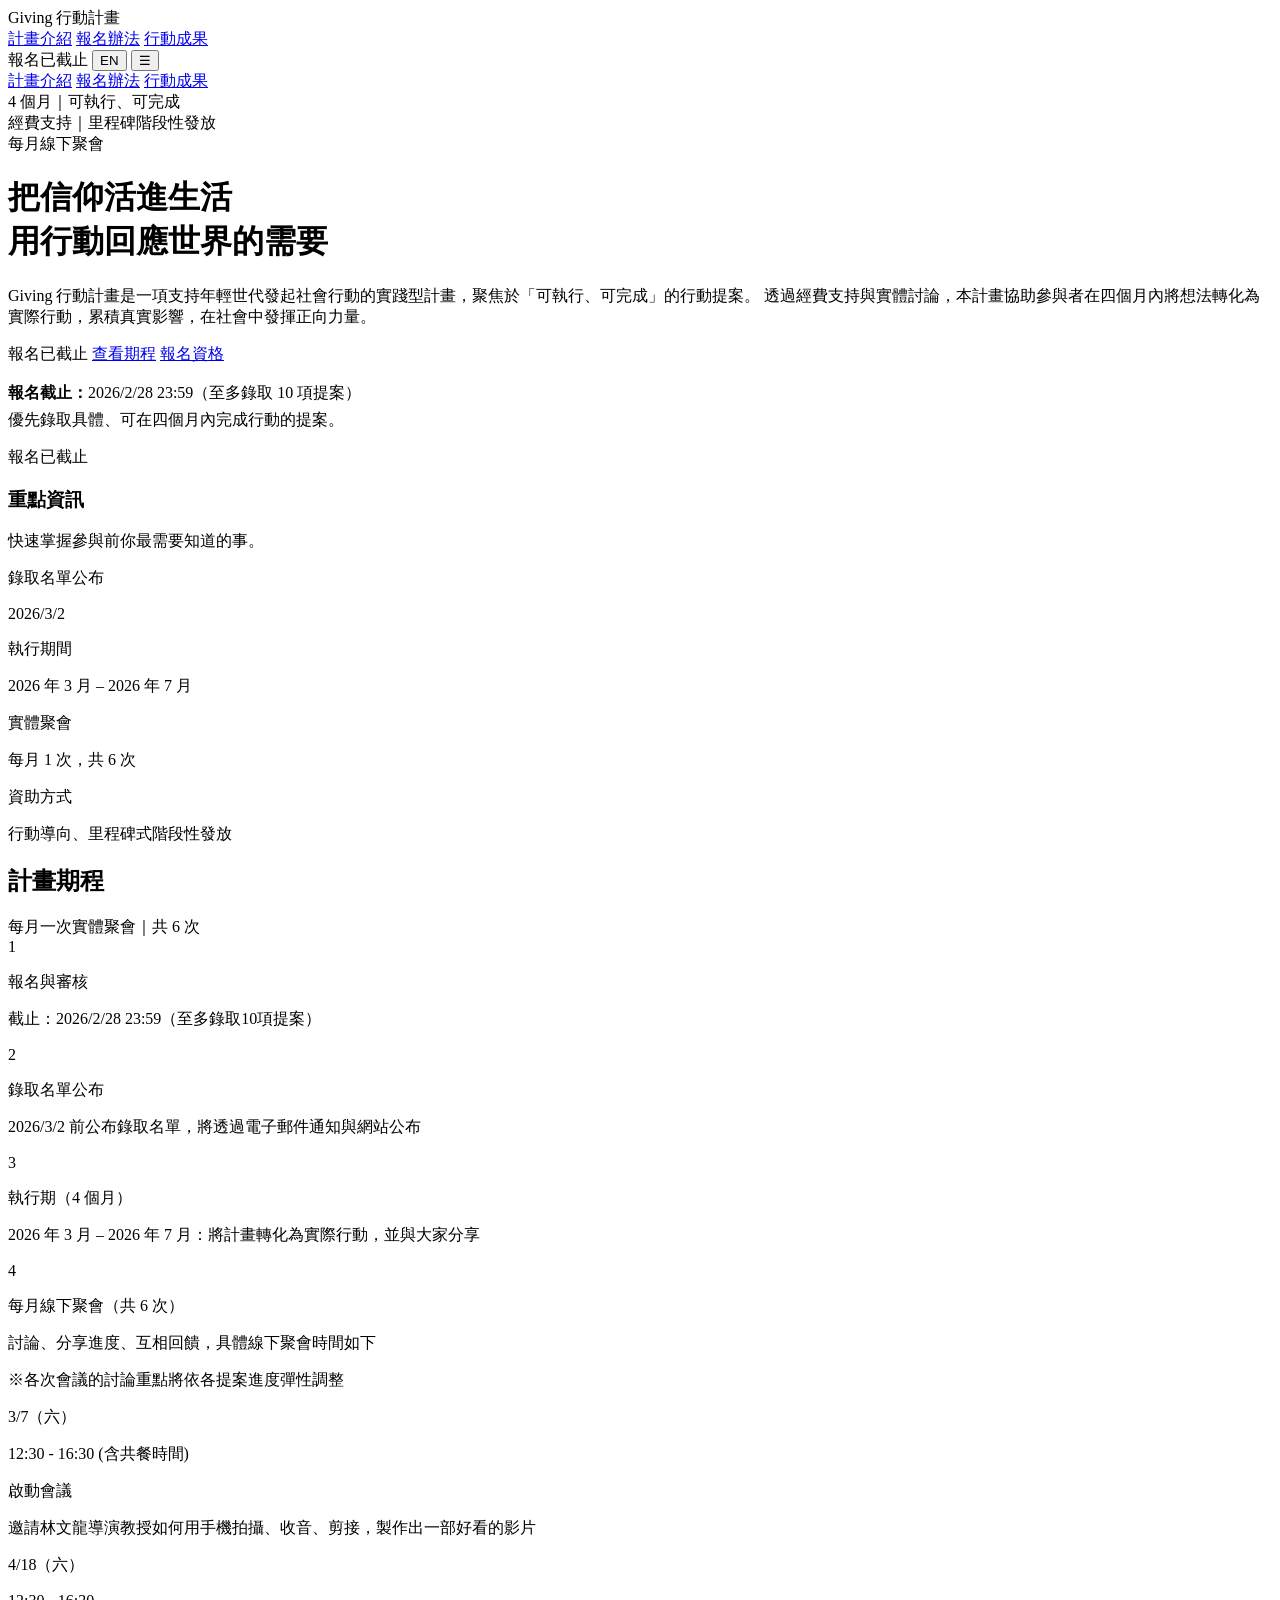
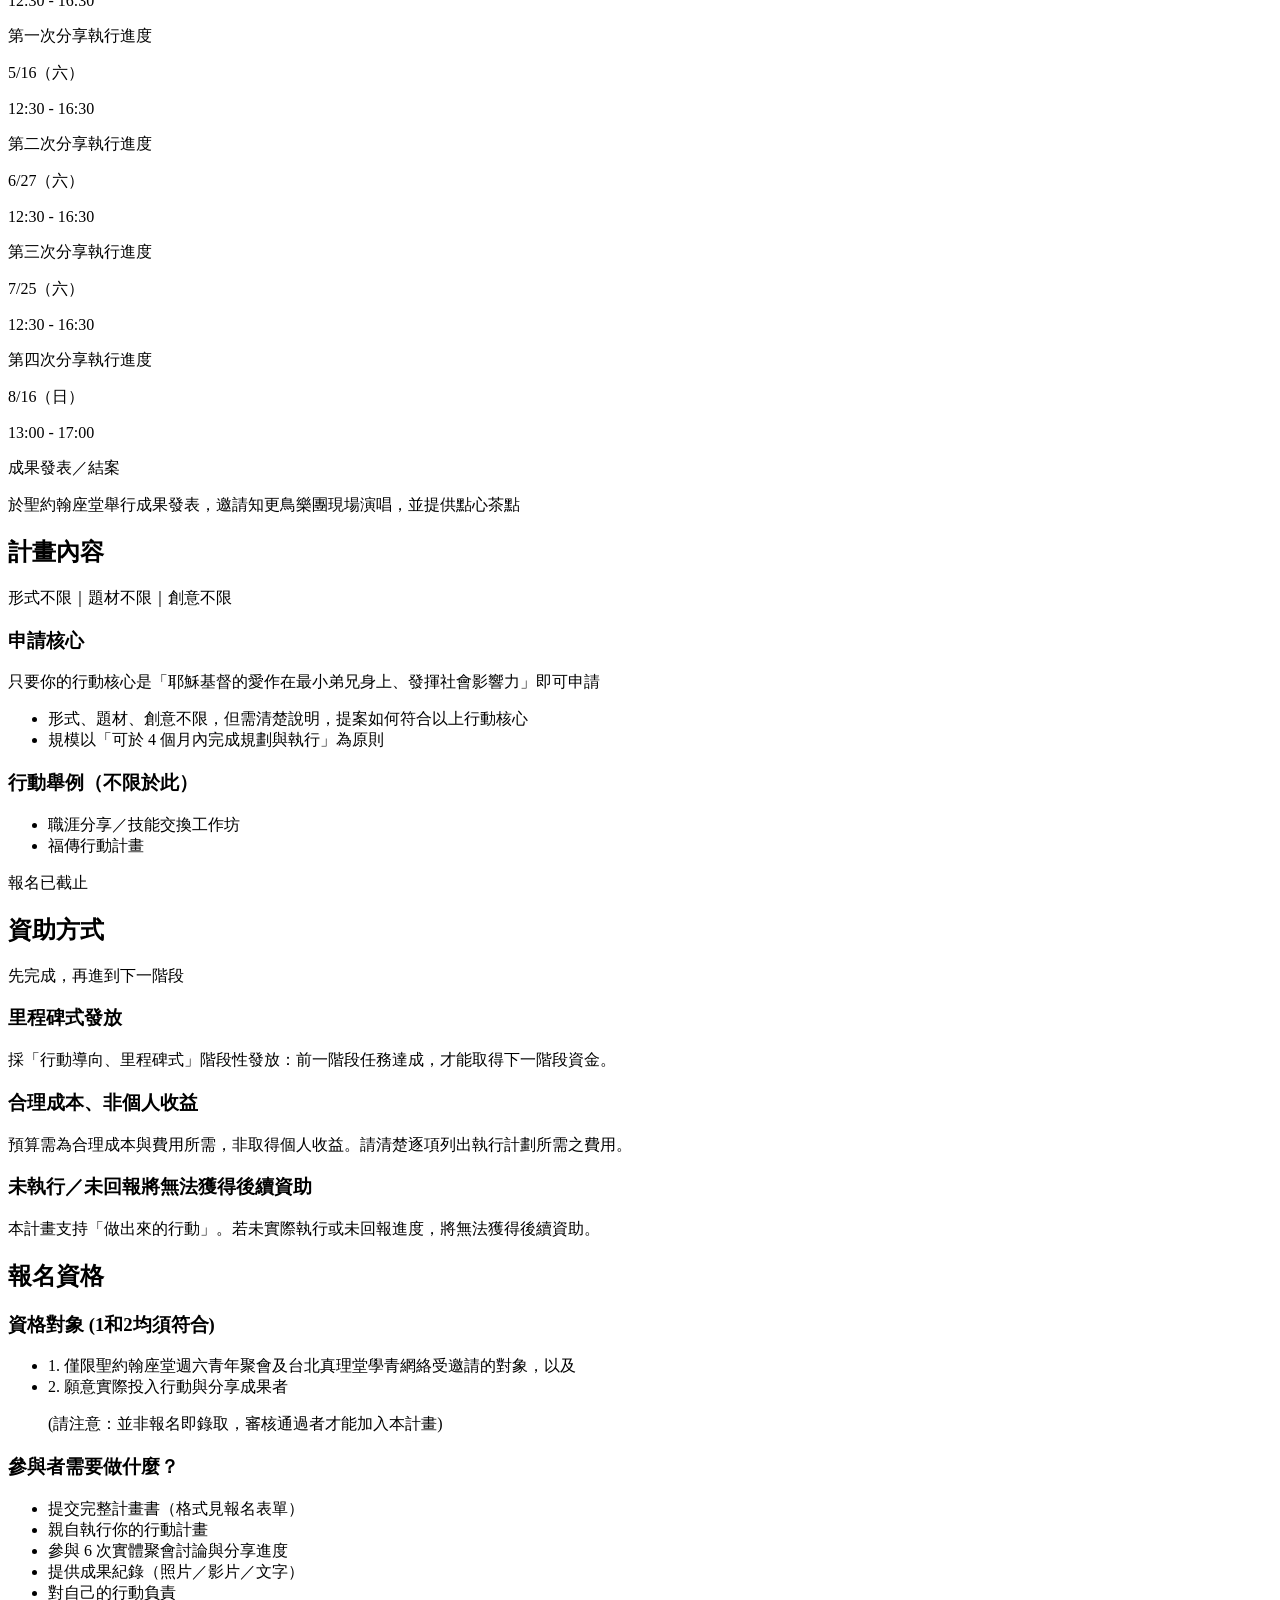
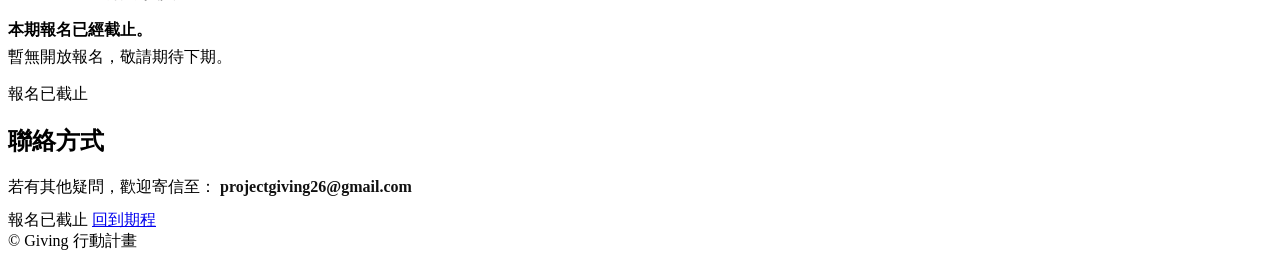
==== commit 5175b353: "Update contact email to projectgiving26@gmail.com Co-Authored-By: Claude Sonnet 5 <noreply@anthropic" ====
--- a/index.html
+++ b/index.html
@@ -289,7 +289,7 @@
         <div class="card soft" style="grid-column: span 12;">
           <p style="margin:0;color:var(--muted);">
             <span data-en="For any questions, feel free to email: ">若有其他疑問，歡迎寄信至：</span>
-            <strong style="color:#111;">seanwu000tw@gmail.com</strong>
+            <strong style="color:#111;">projectgiving26@gmail.com</strong>
           </p>
           <div style="margin-top:12px;">
             <span class="btn closed" data-en="Applications Closed">報名已截止</span>
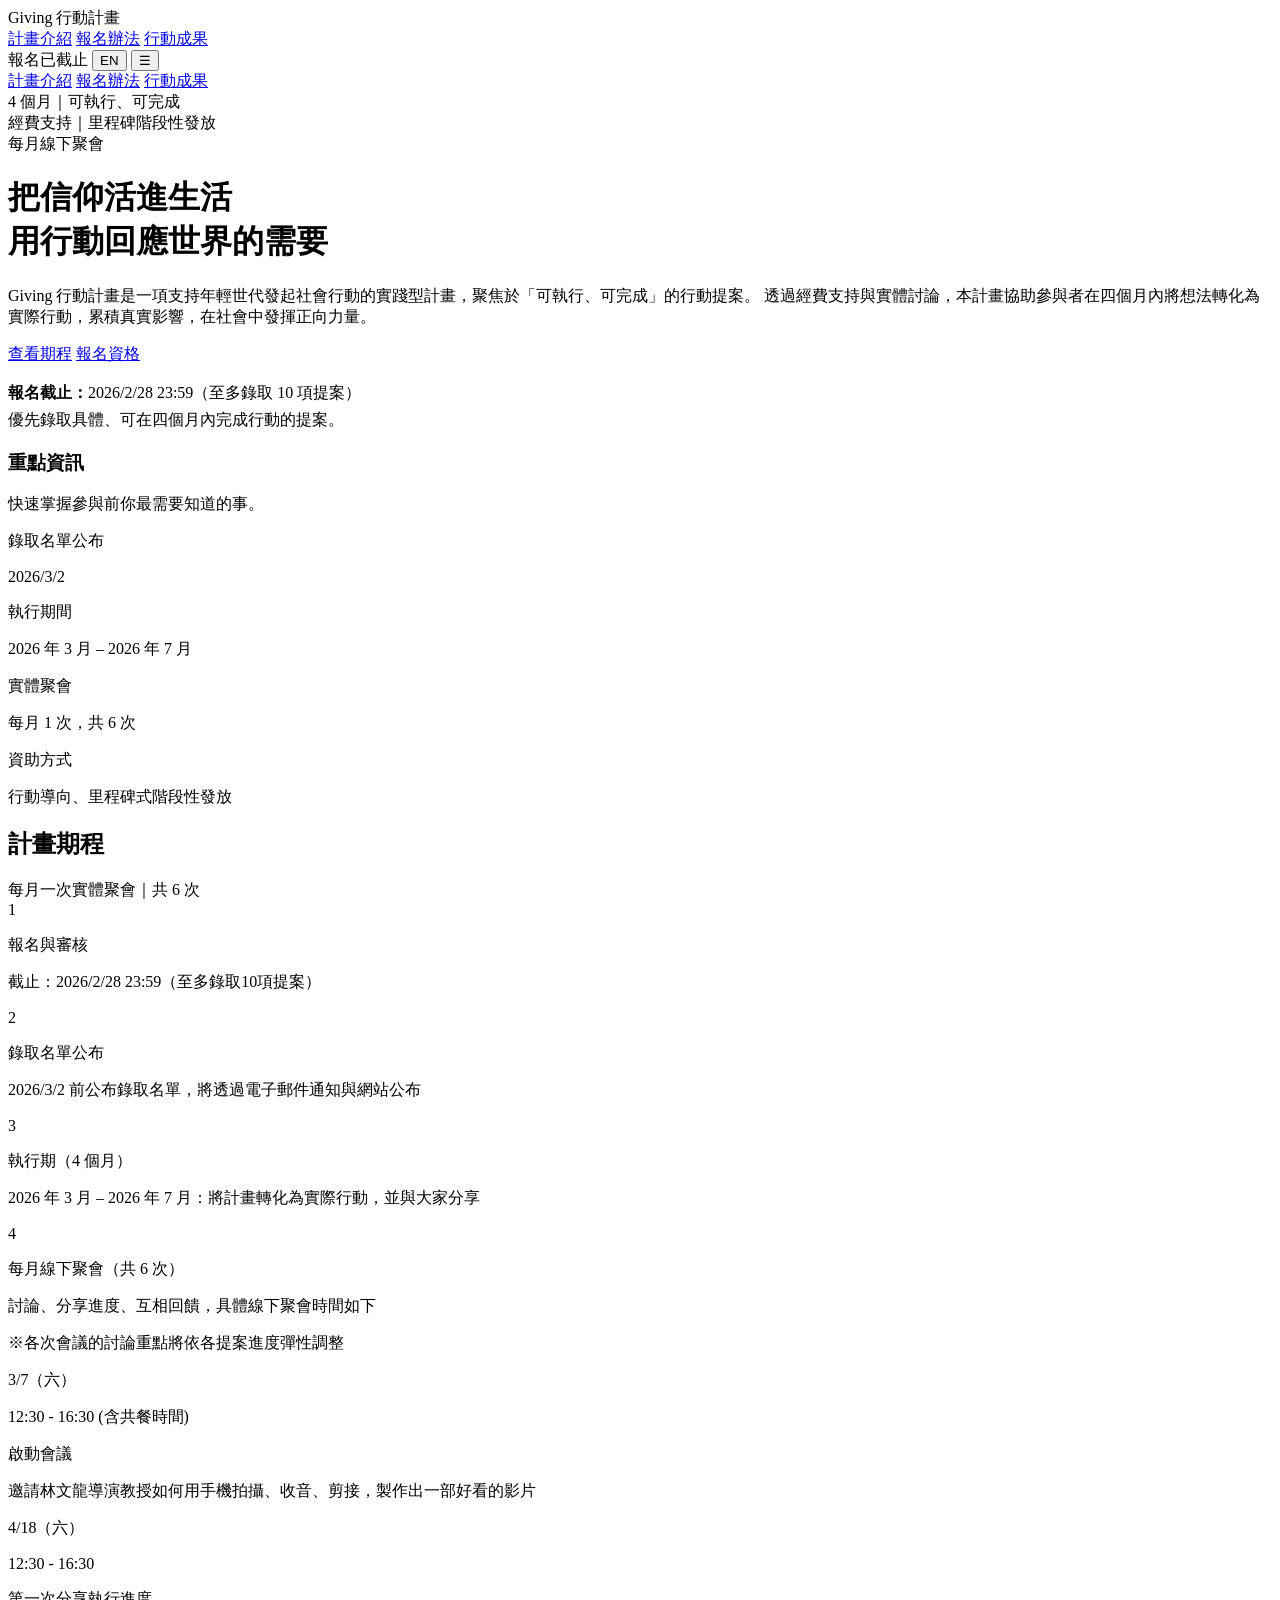
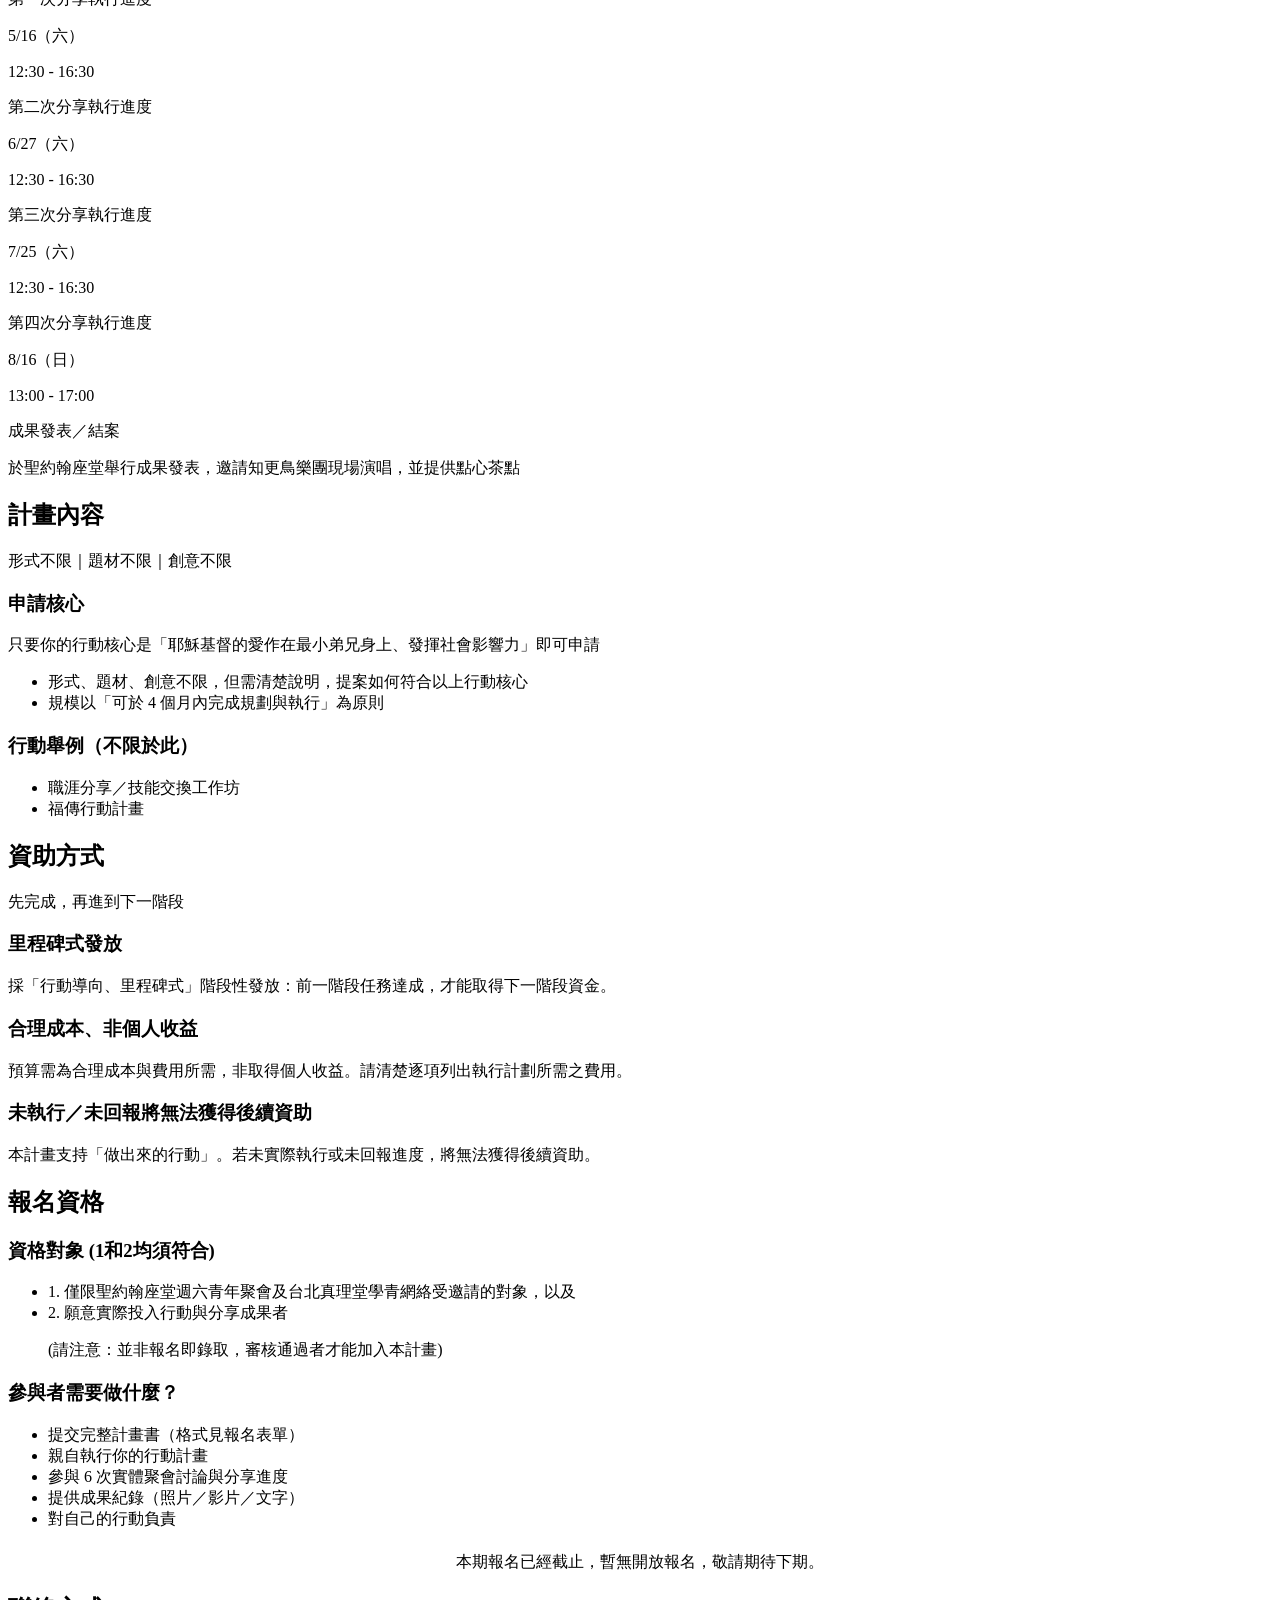
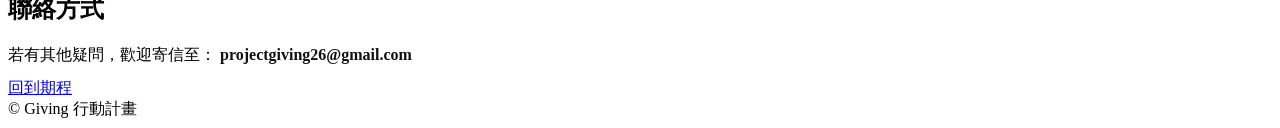
==== commit 289140a7: "Reduce repeated closed-application CTAs on homepage; use / for co-author names Homepage previously r" ====
--- a/index.html
+++ b/index.html
@@ -51,7 +51,6 @@
             透過經費支持與實體討論，本計畫協助參與者在四個月內將想法轉化為實際行動，累積真實影響，在社會中發揮正向力量。
           </p>
           <div class="hero-actions">
-            <span class="btn closed" data-en="Applications Closed">報名已截止</span>
             <a class="btn ghost" href="#timeline" data-en="View Timeline">查看期程</a>
             <a class="btn ghost" href="#eligibility" data-en="Eligibility">報名資格</a>
           </div>
@@ -61,7 +60,6 @@
               <strong data-en="Application Deadline: ">報名截止：</strong><span data-en="Feb 28, 2026 23:59 (up to 10 proposals accepted)">2026/2/28 23:59（至多錄取 10 項提案）</span>
               <p style="margin-top:6px;" data-en="Priority given to concrete proposals completable within four months.">優先錄取具體、可在四個月內完成行動的提案。</p>
             </div>
-            <span class="btn closed" data-en="Applications Closed">報名已截止</span>
           </div>
         </div>
 
@@ -211,9 +209,6 @@
             <li data-en="Career-sharing / skill-exchange workshops">職涯分享／技能交換工作坊</li>
             <li data-en="Evangelism action projects">福傳行動計畫</li>
           </ul>
-          <div style="margin-top:12px;">
-            <span class="btn closed" data-en="Applications Closed">報名已截止</span>
-          </div>
         </div>
       </div>
     </section>
@@ -270,13 +265,7 @@
         </div>
       </div>
 
-      <div class="cta-band">
-        <div>
-          <strong data-en="Applications for this cycle are now closed.">本期報名已經截止。</strong>
-          <p style="margin-top:6px;" data-en="Not currently accepting applications — stay tuned for the next cycle.">暫無開放報名，敬請期待下期。</p>
-        </div>
-        <span class="btn closed" data-en="Applications Closed">報名已截止</span>
-      </div>
+      <p style="text-align:center; color:var(--muted); margin-top:22px;" data-en="Applications for this cycle are now closed — not currently accepting applications. Stay tuned for the next cycle.">本期報名已經截止，暫無開放報名，敬請期待下期。</p>
     </section>
 
     <!-- Contact -->
@@ -292,7 +281,6 @@
             <strong style="color:#111;">projectgiving26@gmail.com</strong>
           </p>
           <div style="margin-top:12px;">
-            <span class="btn closed" data-en="Applications Closed">報名已截止</span>
             <a class="btn ghost" href="#timeline" data-en="Back to Timeline">回到期程</a>
           </div>
         </div>
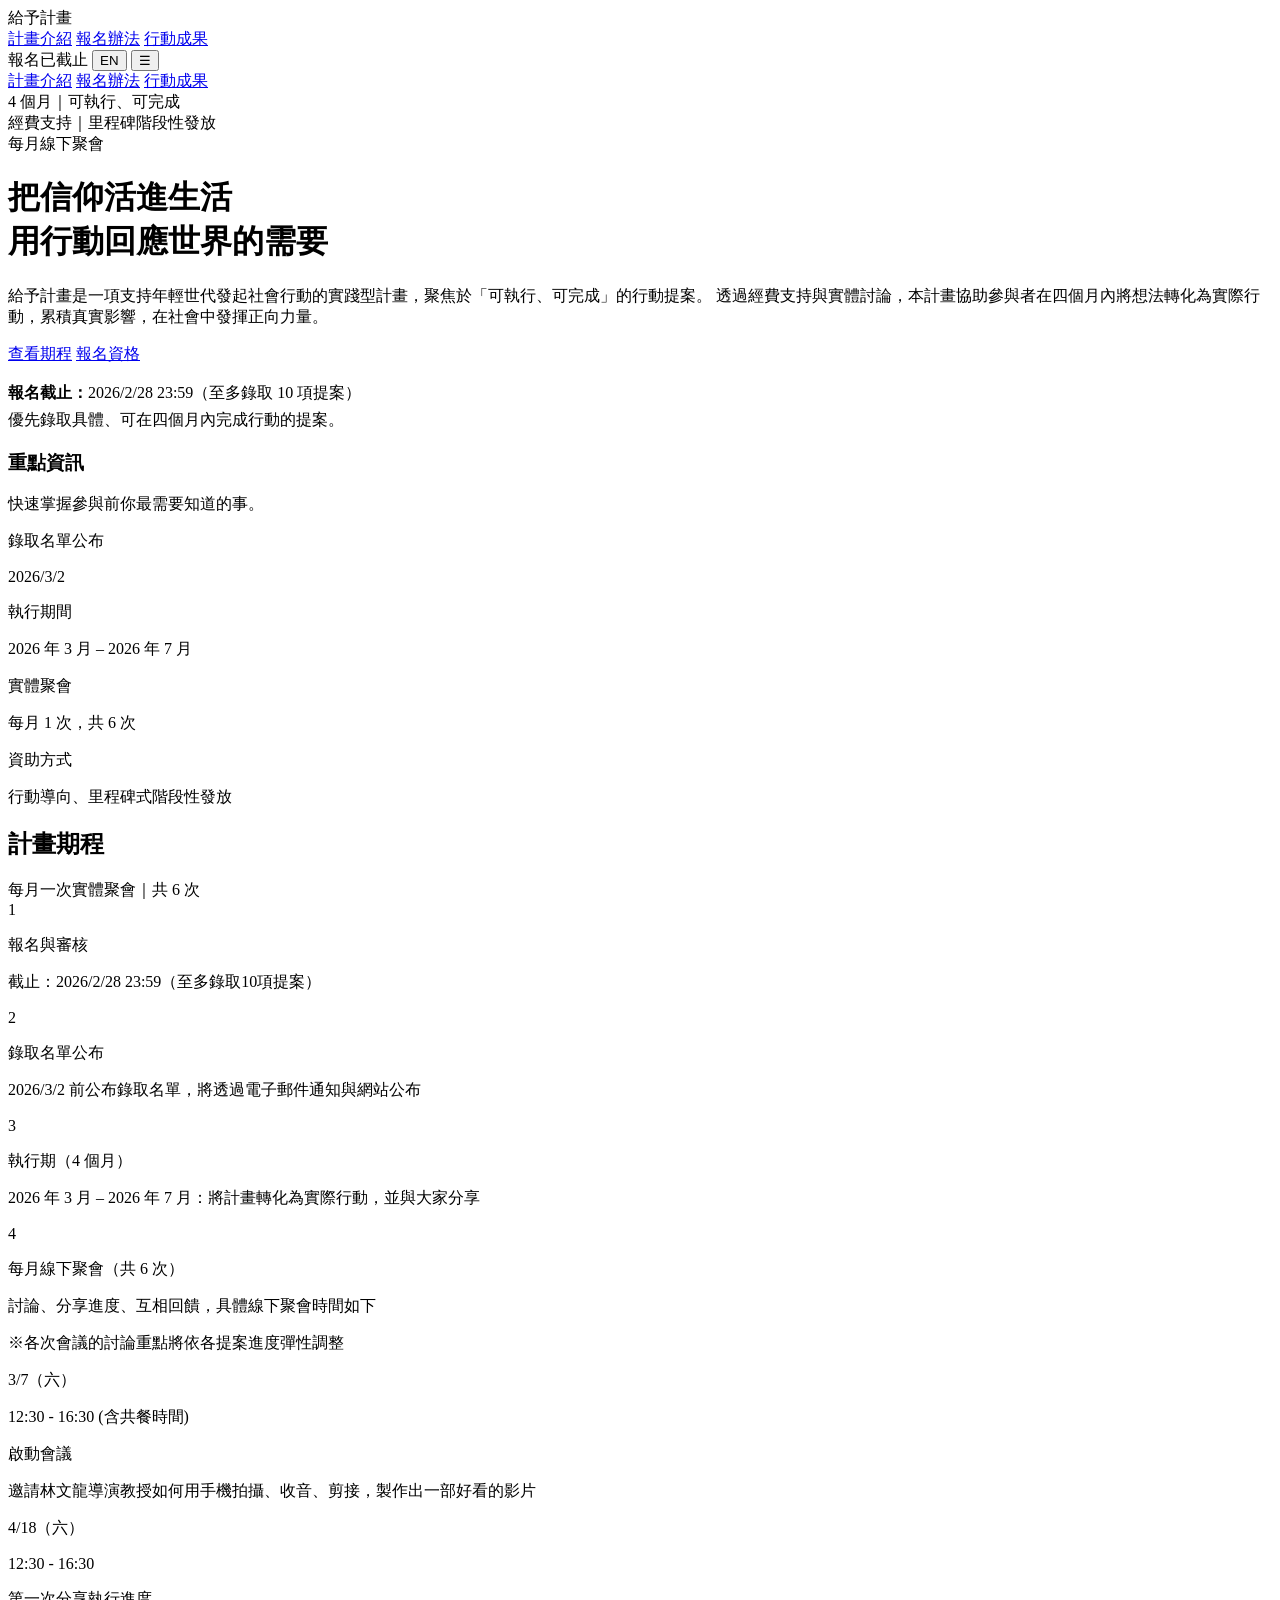
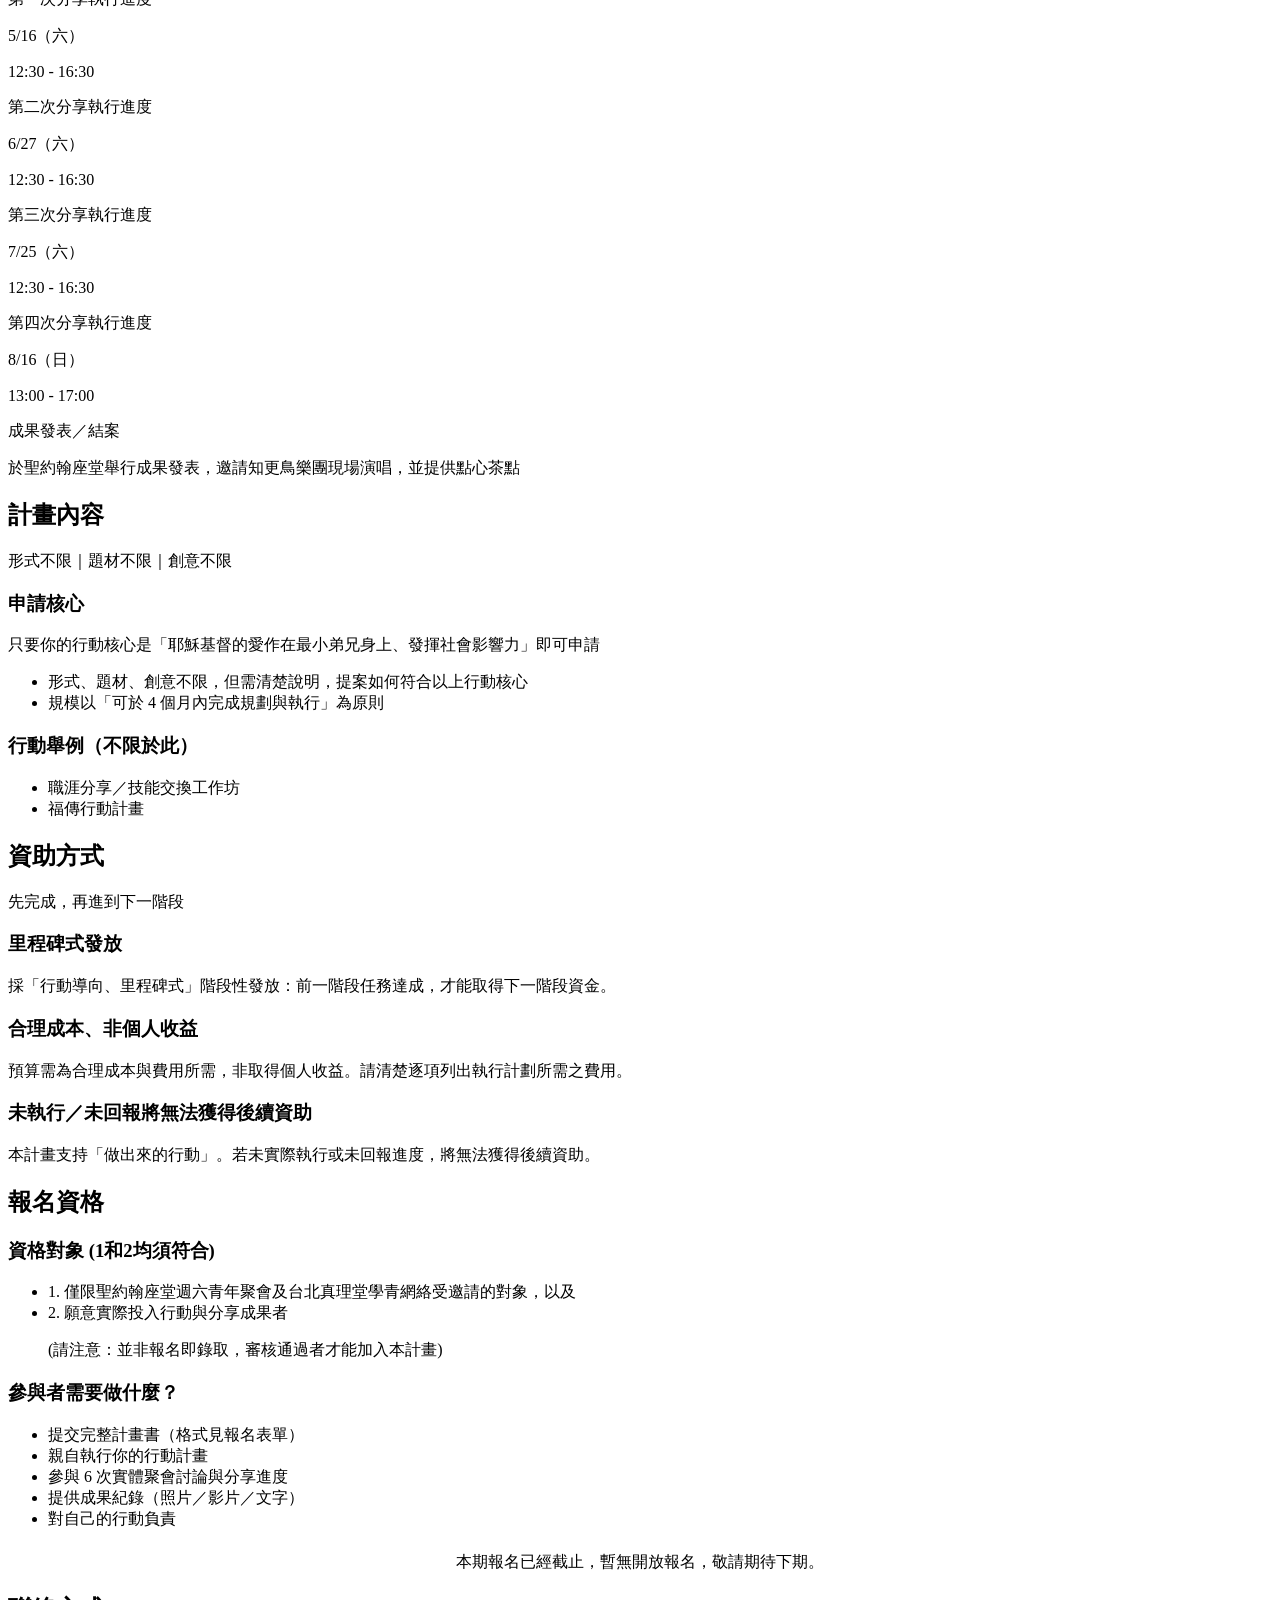
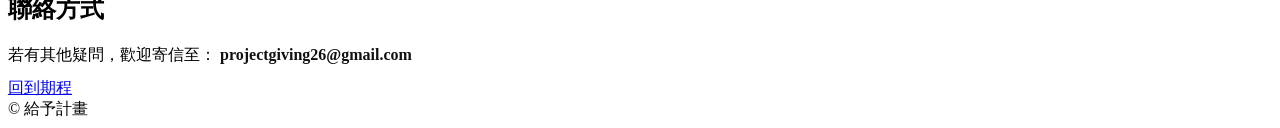
==== commit 19254ddb: "Unify project name to 給予計畫 / Project Giving across all pages Co-Authored-By: Claude Sonnet 5 <norepl" ====
--- a/index.html
+++ b/index.html
@@ -2,9 +2,9 @@
 <html lang="zh-Hant">
 <head>
   <meta charset="utf-8">
-  <title>Giving 行動計畫｜計畫介紹</title>
+  <title>給予計畫｜計畫介紹</title>
   <meta name="viewport" content="width=device-width, initial-scale=1">
-  <meta name="description" content="Giving 行動計畫：支持年輕世代在四個月內將想法轉化為實際社會行動的實踐型計畫。">
+  <meta name="description" content="給予計畫：支持年輕世代在四個月內將想法轉化為實際社會行動的實踐型計畫。">
   <link rel="preconnect" href="https://fonts.googleapis.com">
   <link rel="preconnect" href="https://fonts.gstatic.com" crossorigin>
   <link rel="stylesheet" href="https://fonts.googleapis.com/css2?family=Noto+Sans+TC:wght@300;400;500;600;700&family=Noto+Serif+TC:wght@500;600;700&display=swap">
@@ -15,7 +15,7 @@
   <!-- 導覽列（保持固定不動） -->
   <div class="nav">
     <div class="nav-inner">
-      <div class="brand" data-en="The Giving Project"><span class="dot"></span>Giving 行動計畫</div>
+      <div class="brand" data-en="Project Giving"><span class="dot"></span>給予計畫</div>
       <div class="nav-links">
         <a data-nav href="/giving-project/" data-en="About">計畫介紹</a>
         <a data-nav href="/giving-project/apply/" data-en="Apply">報名辦法</a>
@@ -46,8 +46,8 @@
       <div class="hero-grid">
         <div>
           <h1 class="hero-title" data-en="Live your faith out loud&lt;br&gt;Answer the world's needs with action">把信仰活進生活<br>用行動回應世界的需要</h1>
-          <p class="lead" data-en="The Giving Project supports young people launching social action, focused on proposals that are actionable and completable. With funding support and in-person discussion, the program helps participants turn ideas into real action within four months, creating real impact and a positive force in society.">
-            Giving 行動計畫是一項支持年輕世代發起社會行動的實踐型計畫，聚焦於「可執行、可完成」的行動提案。
+          <p class="lead" data-en="Project Giving supports young people launching social action, focused on proposals that are actionable and completable. With funding support and in-person discussion, the program helps participants turn ideas into real action within four months, creating real impact and a positive force in society.">
+            給予計畫是一項支持年輕世代發起社會行動的實踐型計畫，聚焦於「可執行、可完成」的行動提案。
             透過經費支持與實體討論，本計畫協助參與者在四個月內將想法轉化為實際行動，累積真實影響，在社會中發揮正向力量。
           </p>
           <div class="hero-actions">
@@ -291,7 +291,7 @@
 
   <footer>
     <div class="container">
-      <div data-en="© The Giving Project">© Giving 行動計畫</div>
+      <div data-en="© Project Giving">© 給予計畫</div>
     </div>
   </footer>
 
